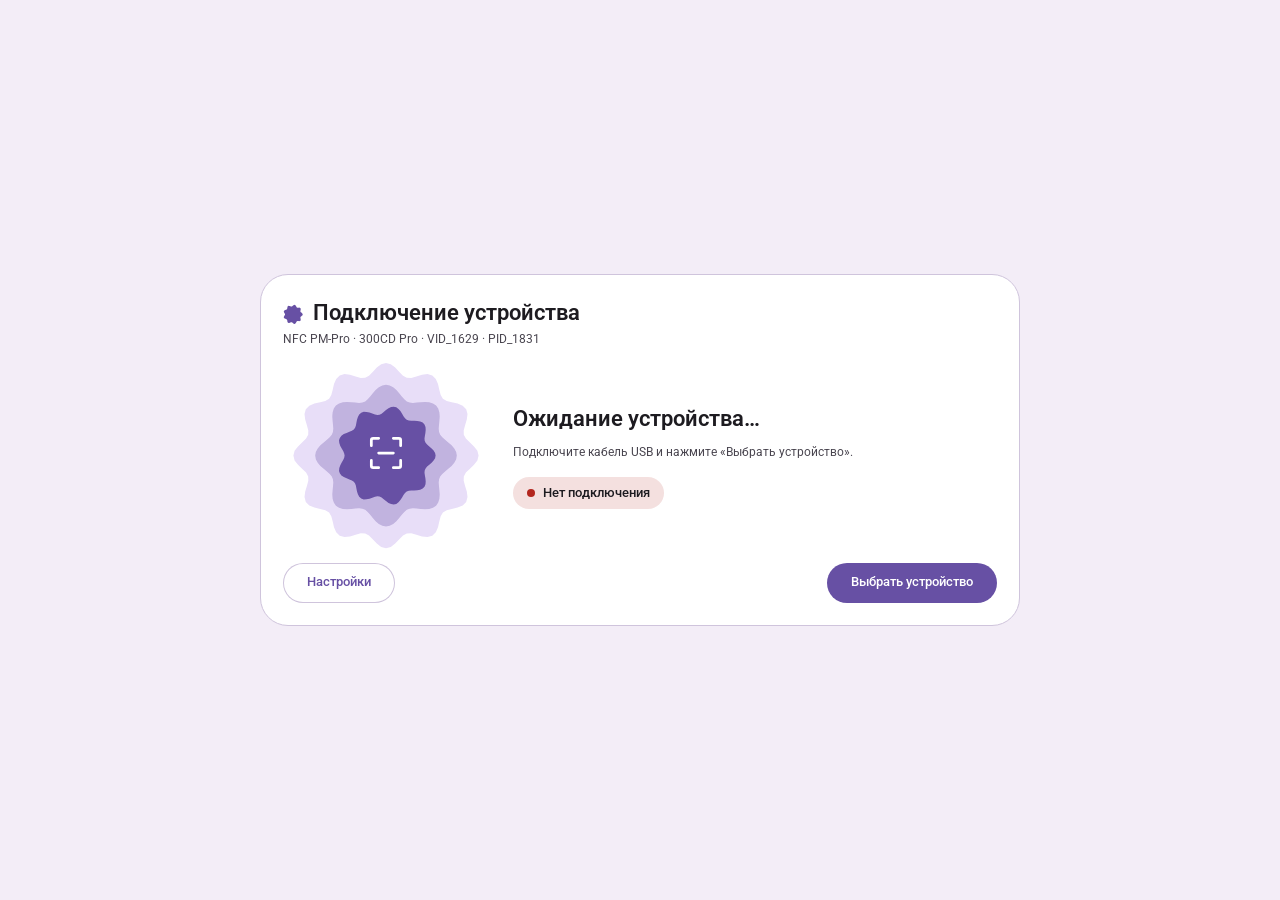
==== index.html @ 011c651d "Add files via upload" ====
<!DOCTYPE html>
<html lang="ru">
<head>
<meta charset="utf-8">
<meta name="viewport" content="width=device-width, initial-scale=1, viewport-fit=cover">
<title>NFC PM-Pro — программатор 300CD Pro</title>
<link rel="stylesheet" href="https://fonts.googleapis.com/css2?family=Roboto:wght@400;500;600&family=Roboto+Mono:wght@400;500&display=swap">
<style>
:root{--ok:#2E7D32;--er:#B3261E;--wa:#9A6700;--op:#fff;--c:#fff;color-scheme:light}
:root[data-d=dark]{--ok:#7BD88F;--er:#F2B8B5;--wa:#FFB74D;--op:#1D1B20;color-scheme:dark}
*{box-sizing:border-box;margin:0;-webkit-tap-highlight-color:transparent}
html,body{height:100%}
body{font:400 13px/1.45 Roboto,"Segoe UI",system-ui,sans-serif;background:var(--s);color:var(--t);overflow:hidden}
button,input,select,textarea{font:inherit;color:inherit}
button{border:0;background:none;cursor:pointer}
:focus{outline:0}
:focus-visible{outline:2px solid var(--p);outline-offset:2px}
.mono,input.hx,textarea,#log{font-family:"Roboto Mono",ui-monospace,Consolas,monospace}
svg.i{width:24px;height:24px;fill:none;stroke:currentColor;stroke-width:1.8;stroke-linecap:round;stroke-linejoin:round;flex:none}
#app{height:100%;display:grid;grid-template:"bar bar" 72px "nav main" 1fr "log log" 150px/214px 1fr;gap:0 8px;padding:0 16px 16px}
.bar{grid-area:bar;display:flex;align-items:center;gap:10px;padding-top:6px}
.bar h1{font-size:20px;font-weight:600;line-height:1.2}
.bar small{display:block;font-size:12px;color:var(--t2)}
.sp{flex:1}
.btn{height:40px;padding:0 24px;border-radius:20px;font-weight:500;display:inline-flex;align-items:center;justify-content:center;gap:8px;white-space:nowrap;transition:box-shadow .14s,opacity .14s}
.btn:hover:not(:disabled){box-shadow:inset 0 0 0 99px color-mix(in srgb,currentColor 9%,transparent)}
.btn:active:not(:disabled){box-shadow:inset 0 0 0 99px color-mix(in srgb,currentColor 14%,transparent)}
.btn:disabled{opacity:.38;cursor:default}
.fil{background:var(--p);color:var(--op)}
.ton{background:var(--pc);color:var(--t)}
.out{box-shadow:inset 0 0 0 1px var(--ol);color:var(--p)}
.out:hover:not(:disabled){box-shadow:inset 0 0 0 1px var(--ol),inset 0 0 0 99px color-mix(in srgb,currentColor 9%,transparent)}
.txt{color:var(--p);padding:0 12px}
.err{background:var(--er);color:#fff}
:root[data-d=dark] .err{color:#601410}
.ib{width:40px;height:40px;border-radius:50%;display:grid;place-items:center;color:var(--t2)}
.ib:hover{background:color-mix(in srgb,var(--t) 9%,transparent)}
.chip{display:inline-flex;align-items:center;gap:8px;height:32px;padding:0 14px;border-radius:16px;font-weight:500;background:color-mix(in srgb,var(--cc) 14%,transparent);color:var(--t)}
.chip i{width:8px;height:8px;border-radius:50%;background:var(--cc)}
.chip.s0{--cc:var(--er)}.chip.s1{--cc:var(--wa)}.chip.s2{--cc:var(--ok)}
.chip.s1 i{animation:pu 1.2s infinite}
@keyframes pu{50%{opacity:.25}}
nav{grid-area:nav;position:relative;display:flex;flex-direction:column;gap:2px;padding-top:8px}
nav .ind{position:absolute;left:0;top:0;border-radius:24px;background:var(--pc);transition:transform .18s ease-out,width .18s,height .18s}
nav button{position:relative;display:flex;align-items:center;gap:14px;height:48px;padding:0 16px;border-radius:24px;font-weight:600;color:var(--t);text-align:left}
nav button:hover{background:color-mix(in srgb,var(--t) 7%,transparent)}
nav .gap{flex:1}
main{grid-area:main;overflow:auto;padding:8px 4px 8px 0;scrollbar-width:thin}
section{display:none}
section.on{display:block;animation:in .15s ease-out}
@keyframes in{from{opacity:0;transform:translateY(8px)}}
.g{display:grid;gap:16px;grid-template-columns:repeat(auto-fit,minmax(300px,1fr));align-items:start}
.card{background:var(--c);border:1px solid var(--ol);border-radius:16px;padding:18px}
.card+.card{margin-top:16px}.g>.card+.card{margin-top:0}
.col{display:grid;gap:16px}
h2{font-size:15px;font-weight:600;margin-bottom:12px}
.kv{display:grid;grid-template-columns:120px 1fr;gap:6px 12px}
.kv dt{color:var(--t2)}.kv dd{font-weight:600}
.ok{color:var(--ok)}.bad{color:var(--er)}
.row{display:flex;gap:8px;flex-wrap:wrap;align-items:center}
.row.m{margin-top:14px}
label{display:block;font-size:12px;color:var(--t2);margin:10px 0 4px}
input,select,textarea{width:100%;background:var(--f);border:1px solid var(--ol);border-radius:12px;padding:9px 12px;transition:border-color .14s,box-shadow .14s}
input:focus,select:focus,textarea:focus{border-color:var(--p);box-shadow:inset 0 0 0 1px var(--p)}
input.bad{border-color:var(--er);box-shadow:inset 0 0 0 1px var(--er)}
textarea{resize:none;line-height:1.7;white-space:pre}
.hint{font-size:12px;color:var(--t2);margin-top:10px}
.seg{display:inline-flex;border:1px solid var(--ol);border-radius:20px;overflow:hidden}
.seg button{height:38px;padding:0 18px;font-weight:500;color:var(--t2)}
.seg button+button{border-left:1px solid var(--ol)}
.seg button.on{background:var(--pc);color:var(--t)}
.secs{display:grid;grid-template-columns:repeat(8,1fr);gap:6px}
.secs button{height:36px;border-radius:12px;font-weight:500;position:relative;color:var(--t2)}
.secs button:hover{background:color-mix(in srgb,var(--t) 8%,transparent)}
.secs button.on{background:var(--pc);color:var(--t)}
.secs button.rd::after{content:"✓";position:absolute;top:0;right:5px;font-size:10px;color:var(--ok)}
.big{font-size:22px;font-weight:600}
.scan{display:flex;gap:32px;align-items:center;flex-wrap:wrap}
.rings{position:relative;width:190px;height:190px;flex:none;display:grid;place-items:center;color:var(--p)}
.rings b{position:absolute;inset:0;border-radius:50%;border:1.5px solid color-mix(in srgb,var(--p) 30%,transparent);animation:ring 3.2s ease-in-out infinite}
.rings b:nth-child(2){inset:22px;animation-delay:.4s}.rings b:nth-child(3){inset:44px;animation-delay:.8s}
.rings.go b{animation-duration:1.1s;border-color:color-mix(in srgb,var(--p) 55%,transparent)}
.rings svg{width:44px;height:44px;stroke-width:1.5}
@keyframes ring{50%{transform:scale(1.06);opacity:.45}}
.log{grid-area:log;display:flex;flex-direction:column;padding:12px 18px}
.log h2{margin-bottom:6px}
#log{flex:1;overflow:auto;font-size:12px;color:var(--t2);white-space:pre-wrap}
#tt{position:fixed;left:50%;bottom:176px;transform:translate(-50%,20px);background:var(--t);color:var(--s);padding:10px 18px;border-radius:12px;opacity:0;pointer-events:none;transition:.2s;z-index:30}
#tt.on{opacity:1;transform:translate(-50%,0)}
#start{position:fixed;inset:0;z-index:20;background:var(--s);display:grid;place-items:center;padding:16px;transition:opacity .2s}
#start.off{opacity:0;pointer-events:none}
#start .card{width:min(760px,100%)}
#start .scan{padding:12px 8px}
dialog{border:1px solid var(--ol);border-radius:28px;background:var(--c);color:var(--t);padding:24px;width:min(460px,calc(100% - 32px));margin:auto}
dialog::backdrop{background:rgba(0,0,0,.4)}
dialog h2{font-size:20px;margin-bottom:12px}
dialog ul{padding-left:18px;display:grid;gap:5px;margin-bottom:10px}
dialog h3{font-size:13px;margin:12px 0 4px}
.dact{display:flex;justify-content:flex-end;gap:8px;margin-top:20px}
.sw{display:flex;gap:12px;margin-top:4px}
.sw button{width:40px;height:40px;border-radius:50%;box-shadow:0 0 0 2px var(--c),0 0 0 4px transparent;transition:box-shadow .14s}
.sw button.on{box-shadow:0 0 0 2px var(--c),0 0 0 4px var(--t)}
@media(max-width:860px){
#app{grid-template:"bar" auto "nav" auto "main" 1fr "log" 120px/1fr;padding:0 12px 12px}
.bar{flex-wrap:wrap;padding-bottom:6px}
nav{flex-direction:row;overflow-x:auto;padding:0 0 8px;scrollbar-width:none}
nav button{flex:none;padding:0 14px}nav .gap{display:none}
.kv{grid-template-columns:100px 1fr}#tt{bottom:140px}
}
/* Material 3 Expressive layer */
.btn{transition:box-shadow .14s,opacity .14s,border-radius .2s cubic-bezier(.3,1.6,.5,1)}
.btn:active:not(:disabled){border-radius:10px}
.card{border-radius:28px;padding:22px}.log{padding:12px 22px}
h2::before{content:"";display:inline-block;width:20px;height:20px;margin-right:10px;vertical-align:-4px;background:var(--p);clip-path:var(--k1)}
.card:nth-child(2) h2::before{clip-path:var(--k2)}.card:nth-child(3) h2::before{clip-path:var(--k3)}.card:nth-child(4) h2::before{clip-path:var(--k4)}
dialog h2::before{display:none}
.rings b{border:0;background:var(--pc);animation:sp 40s linear infinite}
.rings b:nth-child(2){background:color-mix(in srgb,var(--p) 30%,var(--pc));animation-duration:24s;animation-direction:reverse}
.rings b:nth-child(3){background:var(--p);animation-duration:14s}
.rings.go b{animation-duration:3.2s}
.rings svg,#rgi{position:relative;z-index:1;color:var(--op)}
@keyframes sp{to{transform:rotate(1turn)}}
nav .fab{height:56px;margin:2px 0 12px;border-radius:18px;background:var(--pc);color:var(--t);box-shadow:0 2px 6px rgba(0,0,0,.16);transition:border-radius .2s cubic-bezier(.3,1.6,.5,1)}
nav .fab:hover{background:color-mix(in srgb,var(--pc),var(--p) 12%)}nav .fab:active{border-radius:28px}
.secs button{height:40px;border-radius:12px;transition:border-radius .22s cubic-bezier(.3,1.6,.5,1),background .14s}.secs button.on{border-radius:20px}
.sw button{box-shadow:none!important;position:relative}.sw button.on::after{content:"✓";position:absolute;inset:0;display:grid;place-items:center;color:#fff;font-weight:700}
@media(min-width:861px){#app{grid-template:"bar bar" 72px "nav main" 1fr "log log" 78px/224px 1fr;gap:0 12px}#app.lo{grid-template-rows:72px 1fr 210px}}
@media(max-width:860px){#app{grid-template-rows:auto auto 1fr 78px}#app.lo{grid-template-rows:auto auto 1fr 210px}}
.log{overflow:hidden}#lg{cursor:pointer;margin-bottom:4px;user-select:none}#lg::after{content:"▾";margin-left:8px;color:var(--t2)}#app.lo #lg::after{content:"▴"}#log{line-height:1.5}
#tt{bottom:auto;top:20px;transform:translate(-50%,-20px)}#tt.on{transform:translate(-50%,0)}
#pg{position:fixed;left:50%;bottom:92px;transform:translate(-50%,24px) scale(.96);width:min(460px,calc(100% - 32px));margin:0;padding:16px 20px 14px;opacity:0;pointer-events:none;transition:.28s cubic-bezier(.3,1.4,.5,1);z-index:25;box-shadow:0 8px 28px rgba(0,0,0,.22)}
#pg.on{opacity:1;transform:translate(-50%,0)}#app.lo~#pg{bottom:226px}
#pg h2::before{display:none}#pw{stroke:var(--p)}#pk{stroke:var(--pc)}#pg circle{fill:var(--p)}
/* settings: radius, density, text, log */
.card,dialog{border-radius:var(--r,28px)}dialog{max-height:92vh;overflow:auto}
h2{font-size:1.15em}.big{font-size:1.7em}.hint{font-size:.92em}
html[data-n=c] .card{padding:14px 16px}html[data-n=c] .log{padding:10px 22px}html[data-n=c] .g,html[data-n=c] .col{gap:10px}html[data-n=c] .card+.card{margin-top:10px}html[data-n=c] .btn{height:34px;padding:0 18px}html[data-n=c] nav button{height:42px}html[data-n=c] nav .fab{height:48px}html[data-n=c] input,html[data-n=c] select{padding:6px 12px}
html[data-a=off] *,html[data-a=off] *::before{animation:none!important;transition:none!important}
.cs{position:relative;width:40px;height:40px;display:block;margin:0;background:conic-gradient(#f66,#fc4,#6d6,#4cf,#a6f,#f66)}.cs input{position:absolute;inset:0;width:100%;height:100%;opacity:0;cursor:pointer;border:0;padding:0}.cs.on::after{content:"✓";position:absolute;inset:0;display:grid;place-items:center;color:#fff;font-weight:700;pointer-events:none}
#log{flex:none;height:36px;font-size:12px}#log div{line-height:18px;min-height:18px}#app:not(.lo) #log div{white-space:nowrap;overflow:hidden;text-overflow:ellipsis}#app.lo #log{flex:1;height:auto}.log h2{margin-bottom:4px}
@media(min-width:861px){#app{grid-template-rows:72px 1fr 100px}#app.lo{grid-template-rows:72px 1fr 210px}}
@media(max-width:860px){#app{grid-template-rows:auto auto 1fr 100px}#app.lo{grid-template-rows:auto auto 1fr 210px}}
#pg{bottom:114px}
@media(prefers-reduced-motion:reduce){*{animation:none!important;transition:none!important}}
</style>
</head>
<body>
<div id="app">
  <header class="bar">
    <div><h1>NFC PM-Pro</h1><small>300CD Pro · USB-HID · Mifare / EM4100 / HID prox</small></div>
    <span class="chip s0" id="chip"><i></i><span>Нет подключения</span></span><div class="sp"></div>
    <button class="btn ton" id="beep">Писк</button>
    <button class="btn out" id="disc">Отключить</button>
    
    
  </header>
  <nav id="nav"><span class="ind"></span></nav>
  <main id="main">
    <section id="ov"><div class="g">
      <div class="col">
        <div class="card"><h2>Устройство</h2><dl class="kv">
          <dt>Интерфейс</dt><dd>USB HID · 1629:1831</dd>
          <dt>Протокол</dt><dd>RC4 + CRC-16/CCITT, 64-byte</dd>
          <dt>Статус</dt><dd class="bad" id="ovst">не подключено</dd>
          <dt>Зав. номер</dt><dd class="mono" id="ovsn">—</dd>
          <dt>Тип устройства</dt><dd id="ovty">—</dd>
          <dt>Прошивка</dt><dd>не отдаётся протоколом</dd>
          <dt>Питание</dt><dd>USB · заряд не отдаётся</dd></dl></div>
        <details class="card"><summary class="btn txt" style="display:inline-flex;list-style:none">Дополнительно</summary>
          <dl class="kv" style="margin-top:12px"><dt>Хендшейк</dt><dd id="ovhs">—</dd><dt>Отчёты HID</dt><dd id="ovrp">—</dd><dt>Usage page</dt><dd class="mono" id="ovup">—</dd><dt>Ответ 06</dt><dd class="mono" id="ov06" style="word-break:break-all">—</dd></dl></details>
      </div>
      <div class="card"><h2>Быстрый старт</h2><ol style="padding-left:18px;display:grid;gap:8px">
        <li>Закройте NFC_Pro.exe и подключите кабель.</li><li>Дождитесь зелёного статуса подключения.</li>
        <li>Положите карту на считыватель.</li><li>Вкладка «Сканер» сама определит тип и заполнит данные.</li>
        <li>MIFARE: чтение и запись секторов, дампы, подбор ключа.</li><li>125 кГц: чтение EM4100 и запись T5577/EM4305.</li></ol></div>
    </div></section>

    <section id="sc"><div class="card"><h2>Сканер меток</h2><div class="scan">
      <div class="rings" id="srings"><b></b><b></b><b></b></div>
      <div style="flex:1;min-width:240px"><div class="big" id="sres">Готово к сканированию</div>
        <p class="hint" style="margin:8px 0 20px;max-width:460px">Положите карту или брелок на считыватель и нажмите «Сканировать». Программа определит тип метки и откроет нужную вкладку с заполненными данными.</p>
        <button class="btn fil" id="sgo">Сканировать</button>
        <p class="hint">Опрос идёт по очереди: 13.56 МГц → 125 кГц → HID (до ~10 секунд, если метки нет).</p></div></div></div>
      <div class="card"><h2>Результат</h2><div class="mono" id="slast">—</div></div></section>

    <section id="mf"><div class="g" style="grid-template-columns:minmax(280px,340px) 1fr">
      <div class="col">
        <div class="card"><h2>Карта</h2><dl class="kv" style="grid-template-columns:70px 1fr">
          <dt>UID</dt><dd class="mono" id="mu">—</dd><dt>ATQA</dt><dd class="mono" id="ma">—</dd><dt>SAK</dt><dd class="mono" id="ms">—</dd><dt>Тип</dt><dd id="mt">—</dd></dl>
          <div class="row m"><button class="btn ton" id="mrc">Прочитать карту</button></div></div>
        <div class="card"><h2>Ключи</h2>
          <label>Key A</label><div class="row" style="flex-wrap:nowrap"><input class="hx" id="ka" value="FFFFFFFFFFFF" maxlength="12"><button class="btn ton" id="auth" style="padding:0 16px;flex:none">Key A</button></div>
          <label>Key B</label><input class="hx" id="kb" maxlength="12" placeholder="не задан"></div>
        <div class="card"><h2>Действия</h2><div class="col" style="gap:8px">
          <button class="btn fil" id="mra">Прочитать всю карту</button>
          <div class="row" style="flex-wrap:nowrap"><button class="btn ton" id="msv" style="flex:1;padding:0 8px">Сохранить .mfd</button><button class="btn ton" id="mld" style="flex:1;padding:0 8px">Загрузить .mfd</button></div>
          <button class="btn out" id="mwa">Записать всё в карту</button></div></div>
      </div>
      <div class="col">
        <div class="card"><h2>Сектора</h2><div class="secs" id="secs"></div></div>
        <div class="card"><h2 id="sh">Данные сектора 0 (64 байта, hex — по 16 байт в строке)</h2>
          <textarea id="hexa" rows="4" spellcheck="false"></textarea>
          <div class="row m"><button class="btn fil" id="mr">Читать сектор</button><button class="btn ton" id="mw">Записать сектор</button><button class="btn err" id="mf2">Форматировать</button></div>
          <p class="hint">Key A при чтении маскируется в 00 — при записи подставляется из поля «Ключи».</p></div>
      </div></div></section>

    <section id="lf"><div class="g">
      <div class="card"><h2>Чтение метки 125 кГц</h2><dl class="kv">
        <dt>ID (hex)</dt><dd class="mono" id="lid">—</dd><dt>Customer</dt><dd class="mono" id="lcu">—</dd><dt>Номер</dt><dd class="mono" id="lnu">—</dd><dt>Формат</dt><dd class="mono" id="lfm">—</dd></dl>
        <div class="row m"><button class="btn fil" id="lrd">Прочитать метку</button></div>
        <p class="hint">125 кГц — это EM4100/EM4200, T5577, EM4305. Метка читается как 5 байт: customer + 4 байта номера.</p></div>
      <div class="card"><h2>Запись ID (T5577 / EM4305)</h2>
        <label>Частота</label><select id="fq"><option>125 кГц</option><option>250 кГц</option><option>375 кГц</option><option>500 кГц</option><option>625 кГц</option><option>750 кГц</option><option>875 кГц</option><option>1000 кГц</option></select>
        <label>Card ID (4 байта, hex)</label><input class="hx" id="cid" maxlength="8" placeholder="8 символов">
        <label>Plant ID (1 байт, hex)</label><input class="hx" id="pid" maxlength="2" value="00">
        <div class="row m"><button class="btn fil" id="lwr">Записать ID</button></div>
        <p class="hint">Пустая T5577 читается как EM4100 только после записи.</p></div></div></section>

    <section id="hd"><div class="g">
      <div class="card"><h2>Чтение HID-метки</h2><dl class="kv"><dt>ID</dt><dd class="mono" id="hid" style="word-break:break-all">—</dd></dl>
        <div class="row m"><button class="btn fil" id="hrd">Прочитать HID-метку</button></div>
        <p class="hint">HID Prox — проксимити-карты (пропуска, брелоки). После чтения поле записи заполняется автоматически.</p></div>
      <div class="card"><h2>Запись HID-прокси (12 байт)</h2>
        <label>ID (24 hex-символа)</label><input class="hx" id="hin" maxlength="24" placeholder="24 символа">
        <div class="row m"><button class="btn fil" id="hwr">Записать HID</button></div>
        <p class="hint">После записи прочитайте метку ещё раз.</p></div></div></section>

    <section id="tl"><div class="g">
      <div class="card"><h2>Словарь ключей</h2>
        <div class="row"><div style="flex:1"><label>Сектор</label><select id="ts"></select></div><div style="flex:1"><label>Тип</label><select id="tty"><option>Key A</option><option>Key B</option></select></div></div>
        <div class="row m"><button class="btn fil" id="tf">Подобрать ключ</button></div>
        <p class="hint" id="tfr">Пробует ~30 частых ключей, начиная с FFFFFFFFFFFF. Найденный ключ попадает в Key A на вкладке MIFARE.</p></div>
      <div class="card"><h2>Проверка magic-карты</h2>
        <p>Определяет, можно ли менять UID: gen1a — по backdoor-команде, gen2/CUID — по пробной записи блока 0 с восстановлением данных.</p>
        <div class="row m"><button class="btn fil" id="tm">Проверить карту</button></div><p class="hint" id="tmr">Положите карту на считыватель и нажмите кнопку.</p></div>
      <div class="card"><h2>Сравнение дампов</h2><div class="row"><button class="btn ton" data-d="A">Загрузить дамп A</button><button class="btn ton" data-d="B">Загрузить дамп B</button></div>
        <p class="hint" id="da">A: не загружен</p><p class="hint" style="margin-top:2px" id="db">B: не загружен</p>
        <div class="row m"><button class="btn fil" id="tc">Сравнить</button></div><p class="hint" id="tcr"></p></div></div></section>

    <section id="cn"><div class="card"><h2>Сырой запрос в устройство (hex)</h2>
      <div class="row" style="flex-wrap:nowrap"><input class="hx" id="cin" value="06" spellcheck="false"><button class="btn fil" id="csd" style="flex:none">Отправить</button></div>
      <p class="hint">Примеры: 06 · 09 01 02 · 21 · 28 01 00 · 29 · 1D 00</p></div>
      <div class="card"><h2>Ответ устройства (расшифрованный)</h2><div class="mono" id="cout" style="white-space:pre-wrap;min-height:48px">—</div></div></section>
  </main>
  <footer class="card log"><h2 id="lg">Журнал</h2><div id="log"></div></footer>
</div>

<div id="start"><div class="card">
  <h2 style="font-size:22px;margin:0">Подключение устройства</h2><p class="hint" style="margin:2px 0 0">NFC PM-Pro · 300CD Pro · VID_1629 · PID_1831</p>
  <div class="scan"><div class="rings" id="rg"><b></b><b></b><b></b><span id="rgi"></span></div>
    <div style="flex:1;min-width:220px"><div class="big" id="st1">Ожидание устройства…</div>
      <p class="hint" id="st2">Подключите кабель USB и нажмите «Выбрать устройство».</p>
      <p style="margin-top:16px"><span class="chip s0" id="chip2"><i></i><span>Нет подключения</span></span></p></div></div>
  <div class="row" style="justify-content:space-between"><button class="btn out" id="sgear">Настройки</button><button class="btn fil" id="begin" disabled>Выбрать устройство</button></div>
</div></div>

<dialog id="dset"><h2>Настройки</h2>
  <label>Вариант</label><div class="seg" data-k="d" id="sd"><button data-v="light">Светлая</button><button data-v="dark">Тёмная</button></div>
  <label style="margin-top:18px">Цветовая схема</label><div class="sw" id="sw"></div>
  <label style="margin-top:18px">Углы карточек</label><div class="seg" data-k="r"><button data-v="28">Круглые</button><button data-v="16">Средние</button><button data-v="8">Строгие</button></div><label style="margin-top:18px">Плотность</label><div class="seg" data-k="n"><button data-v="n">Обычная</button><button data-v="c">Компактная</button></div><label style="margin-top:18px">Размер текста</label><div class="seg" data-k="f"><button data-v="12">Мелкий</button><button data-v="13">Обычный</button><button data-v="15">Крупный</button></div><label style="margin-top:18px">Волна прогресса</label><div class="seg" data-k="w"><button data-v="3">Спокойная</button><button data-v="5">Обычная</button><button data-v="8">Яркая</button></div><label style="margin-top:18px">Анимации</label><div class="seg" data-k="a"><button data-v="on">Вкл</button><button data-v="off">Выкл</button></div><label style="margin-top:18px">Журнал при запуске</label><div class="seg" data-k="l"><button data-v="c">Свёрнут</button><button data-v="o">Раскрыт</button></div><div class="dact"><button class="btn txt" data-close>Готово</button></div></dialog>
<dialog id="dcf"><h2 id="cft"></h2><p id="cfm"></p><div class="dact"><button class="btn txt" data-close>Отмена</button><button class="btn fil" id="cfo">Подтвердить</button></div></dialog>
<dialog id="dhelp"><h2>Инструкция</h2>
  <h3>Подключение</h3><ul><li>Полностью закройте NFC_Pro.exe — она захватывает устройство.</li><li>«Отключить» освобождает устройство; для работы подключите его снова.</li></ul>
  <h3>Сканер</h3><ul><li>Опрашивает 13.56 МГц, затем 125 кГц, затем HID, сам открывает нужную вкладку и заполняет поля записи.</li></ul>
  <h3>MIFARE</h3><ul><li>По умолчанию Key A = FFFFFFFFFFFF; кнопка рядом выбирает Key A, Key B или оба.</li><li>«Форматировать» сбрасывает сектор: данные в 00, ключи в FF.</li><li>Каждая запись проверяется обратным чтением.</li></ul>
  <h3>Ограничения</h3><ul><li>Обновление прошивки не поддерживается — риск «кирпича».</li><li>Блок 0 с UID перезаписать нельзя.</li><li>Записывайте только свои метки или те, на которые есть разрешение.</li></ul>
  <div class="dact"><button class="btn txt" data-close>Закрыть</button></div></dialog>
<div id="tt"></div><div id="pg" class="card"><div class="row" style="justify-content:space-between;margin-bottom:6px"><b id="pt"></b><b id="pp" class="mono">0%</b></div><svg viewBox="0 0 400 24" width="100%" height="24" aria-hidden="true"><line id="pk" x1="20" y1="12" x2="394" y2="12" stroke-width="6" stroke-linecap="round"/><circle cx="396" cy="12" r="3"/><path id="pw" fill="none" stroke-width="6" stroke-linecap="round" stroke-linejoin="round"/></svg></div>

<script>
const $=(s,r=document)=>r.querySelector(s),$$=(s,r=document)=>[...r.querySelectorAll(s)];
const sleep=ms=>new Promise(r=>setTimeout(r,ms)),hx=n=>n.toString(16).toUpperCase().padStart(2,'0');
const IC={info:'<circle cx="12" cy="12" r="9"/><path d="M12 11v5M12 8h.01"/>',scan:'<path d="M4 8V5a1 1 0 011-1h3M16 4h3a1 1 0 011 1v3M20 16v3a1 1 0 01-1 1h-3M8 20H5a1 1 0 01-1-1v-3M8 12h8"/>',card:'<rect x="3" y="6" width="18" height="12" rx="2"/><path d="M3 10h18"/>',wave:'<path d="M3 12h3l2-6 4 12 2-6h7"/>',hid:'<circle cx="12" cy="12" r="3"/><circle cx="12" cy="12" r="8"/>',key:'<circle cx="8" cy="15" r="4"/><path d="M11 12l8-8M16 7l3 3"/>',term:'<rect x="3" y="5" width="18" height="14" rx="2"/><path d="M7 10l3 2-3 2M12 15h5"/>',help:'<circle cx="12" cy="12" r="9"/><path d="M9.5 9.5a2.5 2.5 0 113.5 2.3c-.7.4-1 .9-1 1.7M12 17h.01"/>',gear:'<circle cx="12" cy="12" r="3"/><path d="M12 3v3M12 18v3M3 12h3M18 12h3M5.6 5.6l2.1 2.1M16.3 16.3l2.1 2.1M5.6 18.4l2.1-2.1M16.3 7.7l2.1-2.1"/>',ok:'<path d="M5 12.5l4.5 4.5L19 7.5"/>'};
const ic=n=>`<svg class="i" viewBox="0 0 24 24">${IC[n]}</svg>`;
const PAL={lav:['Лаванда',['#6750A4','#E8DEF8','#F3EDF7','#F7F2FA','#CFC4DC','#1D1B20','#49454F'],['#D0BCFF','#4F378B','#141218','#2B2930','#49454F','#E6E0E9','#CAC4D0']],
mint:['Мята',['#386A20','#C8E6C9','#F2F8F1','#EDF6EA','#BFD8BC','#191D17','#43503F'],['#A8D77E','#31502A','#11150F','#262B24','#44483F','#E2E4DC','#C2C9BC']],
peach:['Персик',['#8B5000','#FFDCC2','#FFF8F4','#FFF1E8','#E8C4A8','#221A12','#5C4A3C'],['#FFB77C','#6A3C00','#17120E','#2C231B','#4A4034','#F0E0D2','#D3C2B2']],
sky:['Небо',['#00639B','#CDE5FF','#F4F8FC','#EAF3FB','#B9CFE2','#0F1B24','#42525F'],['#9CCBF7','#004C72','#0F1418','#202830','#3A4854','#DEE3E8','#B9C6D0']],
rose:['Роза',['#9C4146','#FFD9DA','#FDF3F3','#FBEBEC','#E3BCBD','#25191A','#5E4A4B'],['#FFB3B5','#732E33','#171112','#2B2223','#4A3B3C','#F0E2E3','#D9C2C4']]};
var WA=5;let th={p:'lav',d:'light',r:28,n:'n',f:13,w:5,a:'on',l:'c',c:'#6750A4'};try{Object.assign(th,JSON.parse(localStorage.getItem('pmth')||'{}'))}catch(e){}
function applyTh(){const R=document.documentElement,dk=th.d=='dark',v=th.p=='custom'?cust(th.c,dk):PAL[th.p][dk?2:1],k=['--p','--pc','--s','--f','--ol','--t','--t2'];
 k.forEach((n,i)=>R.style.setProperty(n,v[i]));R.style.setProperty('--c',dk?`color-mix(in srgb,${v[2]},#fff 5%)`:'#fff');R.dataset.d=th.d;
 $$('#sd button').forEach(b=>b.classList.toggle('on',b.dataset.v==th.d));$$('#sw button').forEach(b=>b.classList.toggle('on',b.dataset.p==th.p));
 R.style.setProperty('--r',th.r+'px');R.dataset.n=th.n;R.dataset.a=th.a;document.body.style.fontSize=th.f+'px';WA=+th.w;$$('[data-k]').forEach(g=>$$('button',g).forEach(b=>b.classList.toggle('on',b.dataset.v==th[g.dataset.k])));const cs=$('.cs');if(cs)cs.classList.toggle('on',th.p=='custom');try{localStorage.setItem('pmth',JSON.stringify(th))}catch(e){}}
$('#sw').innerHTML=Object.keys(PAL).map(k=>`<button data-p="${k}" title="${PAL[k][0]}" aria-label="${PAL[k][0]}" data-sh="${{lav:'9:.1',mint:'6:.16',peach:'12:.06',sky:'4:.14',rose:'5:.13'}[k]}:40" style="background:${PAL[k][1][0]}"></button>`).join('');
$('#sw').onclick=e=>{const b=e.target.closest('button');if(b){th.p=b.dataset.p;applyTh()}};
$('#sd').onclick=e=>{const b=e.target.closest('button');if(b){th.d=b.dataset.v;applyTh()}};
applyTh();
$('#rgi').innerHTML=ic('scan');$('#srings').insertAdjacentHTML('beforeend',ic('scan'));

function log(m){const e=$('#log'),d=document.createElement('div');d.textContent=new Date().toTimeString().slice(0,8)+'   '+m;e.append(d);e.scrollTop=e.scrollHeight}
let tto;function toast(m){const t=$('#tt');t.textContent=m;t.classList.add('on');clearTimeout(tto);tto=setTimeout(()=>t.classList.remove('on'),2600)}
async function busy(b,fn){b.disabled=true;try{await fn()}finally{b.disabled=false}}
function confirmBox(t,m,fn,danger){$('#cft').textContent=t;$('#cfm').textContent=m;const o=$('#cfo');o.className='btn '+(danger?'err':'fil');o.onclick=()=>{$('#dcf').close();fn()};$('#dcf').showModal()}
$$('dialog').forEach(d=>d.addEventListener('click',e=>{if(e.target==d||e.target.dataset.close!==undefined)d.close()}));
const hexOk=(v,n)=>new RegExp('^[0-9A-Fa-f]{'+n+'}$').test(v.trim());
function bad(el,m){el.classList.add('bad');setTimeout(()=>el.classList.remove('bad'),1800);toast(m);log(m)}

/* M3E shapes + wavy progress */
function shp(n,a,s){let d='';const R=s/2,r0=R*(1-a)*.98;for(let i=0;i<=120;i++){const t=i/120*6.2832,r=r0*(1+a*Math.cos(n*t));d+=(i?'L':'M')+(R+r*Math.cos(t)).toFixed(1)+' '+(R+r*Math.sin(t)).toFixed(1)}return`path('${d}Z')`}
$$('.rings').forEach(g=>$$('b',g).forEach((b,i)=>b.dataset.sh=['12:.07:190','8:.1:146','9:.09:102'][i]));
$$('[data-sh]').forEach(e=>{const[n,a,s]=e.dataset.sh.split(':');e.style.clipPath=shp(+n,+a,+s)});
[[9,.1],[6,.18],[12,.06],[4,.16]].forEach((a,i)=>document.documentElement.style.setProperty('--k'+(i+1),shp(a[0],a[1],20)));
$('#lg').onclick=()=>{$('#app').classList.toggle('lo');const e=$('#log');e.scrollTop=e.scrollHeight};
if(th.l=='o')$('#app').classList.add('lo');
$('#dset').addEventListener('click',e=>{const b=e.target.closest('.seg[data-k] button');if(!b)return;const k=b.parentNode.dataset.k;th[k]=b.dataset.v;applyTh();if(k=='l')$('#app').classList.toggle('lo',th.l=='o')});
$('#sw').insertAdjacentHTML('beforeend','<label class="cs" data-sh="7:.12:40" title="Свой цвет"><input type="color" id="cc" value="'+th.c+'"></label>');
$('#cc').oninput=e=>{th.p='custom';th.c=e.target.value;applyTh()};
function cust(c,dk){const m=(a,p,b)=>`color-mix(in srgb,${a} ${p}%,${b})`;return dk?[m(c,60,'#fff'),m(c,55,'#000'),m(c,12,'#0d0d0f'),m(c,16,'#1a1a1d'),m(c,25,'#3a3a3e'),m(c,8,'#eee'),m(c,12,'#bbb')]:[c,m(c,22,'#fff'),m(c,8,'#fff'),m(c,12,'#fff'),m(c,28,'#fff'),m(c,12,'#111'),m(c,30,'#555')]}
let P=0,run=0;
function wave(t){const A=WA*(P>.95?(1-P)/.05:1),e=388*P+6;let d='M6 12';for(let x=6;x<=e;x+=3)d+=`L${x} ${(12+A*Math.sin(x/22-t/170)).toFixed(1)}`;$('#pw').setAttribute('d',d);const k=$('#pk');k.setAttribute('x1',Math.min(e+14,394));k.style.opacity=P>.96?0:1}
async function prog(title,ms,tick){const g=$('#pg');$('#pt').textContent=title;P=0;run=1;g.classList.add('on');requestAnimationFrame(function l(t){if(run){wave(t);requestAnimationFrame(l)}});const s=performance.now();while(P<1){await sleep(40);P=Math.min(1,(performance.now()-s)/ms);$('#pp').textContent=Math.round(P*100)+'%';tick&&tick(P)}await sleep(450);g.classList.remove('on');run=0}

/* ===== протокол FURUI / FR-RATEL (WebHID) ===== */
const KEY=[0xB6,0x69,0x8A,0x37,0x40,0xA3,0x79,0x84,0x9B,0xF5,0x6D,0x16],VID=0x1629,PID=0x1831;
const hex=d=>[...d].map(hx).join(' '),unhex=t=>new Uint8Array(t.replace(/[^0-9a-f]/gi,'').match(/../g)||[]),A=(...x)=>new Uint8Array(x),FF=new Uint8Array(6).fill(255);
function rc4(d){const s=[...Array(256).keys()];let j=0,a=0,b=0;for(let i=0;i<256;i++){j=(j+s[i]+KEY[i%12])&255;[s[i],s[j]]=[s[j],s[i]]}return d.map(v=>{a=(a+1)&255;b=(b+s[a])&255;[s[a],s[b]]=[s[b],s[a]];return v^s[(s[a]+s[b])&255]})}
function crc(d,n){let c=0;for(let i=0;i<n;i++)for(let m=128;m;m>>=1){c=c&0x8000?(c<<1)^0x1021:c<<1;if(d[i]&m)c^=0x1021;c&=0xFFFF}return c}
function pack(p){const f=p.length+4,b=new Uint8Array(Math.ceil(f/64)*64);b[0]=f&255;b[1]=f>>8;b.set(p,2);const c=crc(b,p.length+2);b[p.length+2]=c&255;b[p.length+3]=c>>8;return rc4(b)}
let dev=null,rxq=[],rxw=null,chain=Promise.resolve(),INFO={};
function onrx(e){const u=new Uint8Array(e.data.buffer.slice(e.data.byteOffset,e.data.byteOffset+e.data.byteLength));if(rxw){const w=rxw;rxw=null;w(u)}else rxq.push(u)}
const nextRx=t=>rxq.length?Promise.resolve(rxq.shift()):new Promise(r=>{const id=setTimeout(()=>{rxw=null;r(null)},t);rxw=u=>{clearTimeout(id);r(u)}});
const exec=(p,t=3000)=>chain=chain.then(()=>exec1(p,t),()=>exec1(p,t));
async function exec1(p,t){const R={ack:false,n:0,d:null,p:new Uint8Array(0),ms:0},t0=performance.now();if(!dev||!dev.opened)return R;rxq=[];
 try{const tx=pack(p);for(let o=0;o<tx.length;o+=64)await dev.sendReport(0,tx.slice(o,o+64));
  const f=await nextRx(t);if(!f){R.ms=Math.round(performance.now()-t0);return R}
  const h=rc4(f),fl=h[0]|h[1]<<8,need=fl<4||fl>5120?64:Math.ceil(fl/64)*64,got=[f];
  while(got.length*64<need){const m=await nextRx(t);if(!m)break;got.push(m)}
  const b=new Uint8Array(got.length*64);got.forEach((u,i)=>b.set(u.subarray(0,64),i*64));const d=rc4(b),n=d[0]|d[1]<<8;
  R.ms=Math.round(performance.now()-t0);if(n<3||n>b.length)return R;R.d=d;R.n=n;R.ack=d[2]==1;R.p=d.slice(2,Math.max(2,n-2))}catch(e){log('USB: '+e.message)}return R}
async function handshake(){const t0=performance.now();let r=await exec(A(6),1500);if(!r.ack)return 0;
 INFO.raw=hex(r.d.slice(0,r.n));if(r.p.length>=7){INFO.type=r.p[1]|r.p[2]<<8;INFO.sn=[...r.p.slice(3,7)].map(hx).join('')}
 r=await exec(A(1,1,0,0x14,0x0F,4,0x90,0x14,0,0),1500);if(!r.ack||r.n<16||(r.d[8]|r.d[9]<<8|r.d[10]<<16|r.d[11]<<24)!=5264)return 0;
 r=await exec(A(1,...r.d.slice(12,16)),1500);if(!r.ack)return 0;if(!(await exec(A(6),1500)).ack)return 0;INFO.ms=Math.round(performance.now()-t0);return 1}
const act=()=>exec(A(0x10),2000);
async function rdHf(){const r=await exec(A(0x21),3000),dl=r.n-5;if(!r.ack||dl<=0)return null;const raw=r.d.slice(3,3+dl),t=dl-3,ul=Math.min(10,[4,7,10].includes(t)?t:dl>=10?7:dl>=7?4:dl),tl=raw.slice(ul,ul+8);return{uid:raw.slice(0,ul),atqa:tl.length>=2?tl[0]|tl[1]<<8:0}}
const sc=(c,s,f,a,b)=>{const p=new Uint8Array(15);p[0]=c;p[1]=s;p[2]=f;p.set(a||FF,3);p.set(b||new Uint8Array(6),9);return p};
async function rdSec(s,f,a,b){const r=await exec(sc(0x17,s,f,a,b));if(!r.ack||r.n<6||r.d[3]==0)return null;const dl=Math.min(r.n-7,256);return dl>0?r.d.slice(5,5+dl):null}
async function wrSec(s,f,a,b,d){const p=new Uint8Array(79);p.set(sc(0x18,s,f,a,b));p.set(d.subarray(0,64),15);return(await exec(p)).ack}
async function fmtSec(s,f,a,b){await act();return(await exec(sc(0x16,s,f,a,b))).ack}
async function rdId(c,t){const r=await exec(c,t);if(!r.ack)return null;return r.n>5?r.d.slice(3,r.n-2):new Uint8Array(0)}
const rdLf=()=>rdId(A(0x28,1,0),5000),rdHid=()=>rdId(A(0x29),3000);
async function tryKeys(blk,ty,ks){for(let o=0;o<ks.length;o+=16){const c=ks.slice(o,o+16),p=new Uint8Array(4+c.length*6);p.set([0x13,blk,ty,c.length]);c.forEach((k,i)=>p.set(k,4+i*6));const r=await exec(p,5000);if(r.ack&&r.p.length>=6&&r.p.slice(0,6).some(x=>x))return r.p.slice(0,6)}return null}
function tname(s,a){const m={0:a==0x44?'Mifare Ultralight / NTAG':'Mifare Ultralight',8:'Mifare Classic 1K (S50)',9:'Mifare Mini',0x18:'Mifare Classic 4K (S70)',0x10:'Mifare Plus 2K (SL2)',0x11:'Mifare Plus 4K (SL2)',0x20:a==0x344?'Mifare DESFire / EV1':'Mifare Plus (SL3) / DESFire',0x28:'JCOP / SmartMX (Classic)',0x38:'SmartMX (Classic 4K)',0x88:'Infineon Mifare Classic 1K'};if(m[s])return m[s];const q={4:'Mifare Classic 1K (S50)',2:'Mifare Classic 4K (S70)',0x44:'Mifare Ultralight / NTAG',0x344:'Mifare DESFire'}[a];return q||(s<0?'неизвестно (нет доступа к SAK)':'неизвестный тип (SAK '+hx(s)+')')}
/* прогресс по реальному ходу операции */
async function pr(title,fn){const g=$('#pg');$('#pt').textContent=title;P=0;run=1;g.classList.add('on');requestAnimationFrame(function l(t){if(run){wave(t);requestAnimationFrame(l)}});
 try{return await fn(p=>{P=p;$('#pp').textContent=Math.round(p*100)+'%'})}finally{P=1;$('#pp').textContent='100%';await sleep(450);g.classList.remove('on');run=0}}
const ensure=()=>dev&&dev.opened?1:(toast('Устройство не подключено.'),0);
const op=(b,fn)=>busy(b,async()=>{if(!ensure())return;try{await fn()}catch(e){log('Ошибка: '+e.message);toast(e.message)}});
function saveFile(n,u){const a=document.createElement('a');a.href=URL.createObjectURL(new Blob([u]));a.download=n;a.click();setTimeout(()=>URL.revokeObjectURL(a.href),4000)}
const pickFile=()=>new Promise(r=>{const i=document.createElement('input');i.type='file';i.accept='.mfd,.bin,.dump';i.onchange=async()=>r(i.files[0]?{n:i.files[0].name,d:new Uint8Array(await i.files[0].arrayBuffer())}:null);i.oncancel=()=>r(null);i.click()});

/* ===== подключение ===== */
function setConn(s){const t=['Нет подключения','Подключение…','Подключено'][s];$$('.chip').forEach(c=>{c.className='chip s'+s;c.lastChild.textContent=t});$('#ovst').textContent=s==2?'подключено':'не подключено';$('#ovst').className=s==2?'ok':'bad'}
let mode='pick';function setBegin(m){mode=m;const b=$('#begin');b.textContent=m=='go'?'Начать работу':'Выбрать устройство';b.disabled=false}
function failStart(a,b){setConn(0);$('#rg').classList.remove('go');$('#rgi').innerHTML=ic('scan');$('#st1').textContent=a;$('#st2').textContent=b;setBegin('pick')}
async function attach(d){setConn(1);$('#rg').classList.add('go');$('#st1').textContent='Подключение…';$('#begin').disabled=true;log('Открываю устройство VID_1629 PID_1831…');
 try{if(!d.opened)await d.open();dev=d;d.oninputreport=onrx;
  if(!(await handshake())){try{await d.close()}catch(e){}dev=null;log('Хендшейк не прошёл.');return failStart('Устройство не отвечает','Закройте NFC_Pro.exe и другие программы, занимающие USB, затем повторите.')}}
 catch(e){dev=null;log('Не удалось открыть: '+e.message);return failStart('Не удалось открыть устройство',e.message+' — закройте NFC_Pro.exe.')}
 const u=(d.collections&&d.collections[0]&&d.collections[0].usagePage)||0xFF00;
 $('#ovsn').textContent=INFO.sn||'—';$('#ovty').textContent=INFO.type!=null?'0x'+INFO.type.toString(16).toUpperCase().padStart(4,'0'):'—';$('#ovhs').textContent=INFO.ms+' мс';$('#ovrp').textContent='64 / 64 байта';$('#ovup').textContent='0x'+u.toString(16).toUpperCase();$('#ov06').textContent=INFO.raw;
 setConn(2);$('#rg').classList.remove('go');$('#rgi').innerHTML=ic('ok');$('#st1').innerHTML='<span class="ok">Устройство подключено</span>';$('#st2').textContent='Зав. номер: '+(INFO.sn||'—');setBegin('go');log('Подключено, хендшейк пройден (06 → 01 → 01 → 06).')}
async function boot(){$('#start').classList.remove('off');dev=null;setConn(0);$('#rg').classList.remove('go');$('#rgi').innerHTML=ic('scan');$('#st1').textContent='Ожидание устройства…';
 if(!navigator.hid){$('#st1').textContent='Браузер не поддерживается';$('#st2').textContent='Нужен Chrome или Edge (WebHID). Откройте страницу в одном из них.';$('#begin').disabled=true;return}
 $('#st2').textContent='Подключите кабель USB и нажмите «Выбрать устройство».';setBegin('pick');
 const l=(await navigator.hid.getDevices()).filter(x=>x.vendorId==VID&&x.productId==PID);if(l[0])attach(l[0])}
$('#begin').onclick=async()=>{if(mode=='go')return $('#start').classList.add('off');try{const[d]=await navigator.hid.requestDevice({filters:[{vendorId:VID,productId:PID}]});if(d)attach(d)}catch(e){log('Выбор устройства: '+e.message)}};
if(navigator.hid){navigator.hid.addEventListener('disconnect',e=>{if(e.device===dev){dev=null;log('Устройство отключено от USB.');toast('Устройство отключено.');boot()}});
 navigator.hid.addEventListener('connect',e=>{if(!dev&&e.device.vendorId==VID&&e.device.productId==PID&&$('#start').classList.contains('off')==false)attach(e.device)})}
$('#sgear').onclick=()=>$('#dset').showModal();
$('#disc').onclick=async()=>{const d=dev;dev=null;if(d){try{await d.close()}catch(e){}try{d.forget&&await d.forget()}catch(e){}}log('Устройство отключено.');boot()};
$('#beep').onclick=e=>op(e.currentTarget,async()=>{const r=await exec(A(9,1,2),1500);log('Писк: '+(r.ack?'ок':'нет ответа'))});

/* nav */
const NAV=[['ov','info','Обзор'],['sc','scan','Сканер'],['mf','card','MIFARE · 13.56'],['lf','wave','125 кГц'],['hd','hid','HID Prox'],['tl','key','Инструменты'],['cn','term','Консоль']];
const nav=$('#nav');nav.insertAdjacentHTML('afterbegin',`<button class="fab" data-fab>${ic('scan')}Сканировать</button>`);
nav.insertAdjacentHTML('beforeend',NAV.map(n=>`<button data-p="${n[0]}">${ic(n[1])}${n[2]}</button>`).join('')+`<span class="gap"></span><button data-set>${ic('gear')}Настройки</button><button data-help>${ic('help')}Инструкция</button>`);
function go(id){$$('section').forEach(s=>s.classList.toggle('on',s.id==id));$$('nav button[data-p]').forEach(b=>b.classList.toggle('on',b.dataset.p==id));
 const b=$(`nav button[data-p=${id}]`);$('.ind',nav).style.cssText=`transform:translate(${b.offsetLeft}px,${b.offsetTop}px);width:${b.offsetWidth}px;height:${b.offsetHeight}px`;$('#main').scrollTop=0}
nav.onclick=e=>{const b=e.target.closest('button');if(!b)return;if(b.dataset.help!==undefined)$('#dhelp').showModal();else if(b.dataset.set!==undefined)$('#dset').showModal();else if(b.dataset.fab!==undefined){go('sc');$('#sgo').click()}else go(b.dataset.p)};
addEventListener('resize',()=>go($('section.on').id));

/* ===== MIFARE ===== */
let sel=0,auth=0;const rd=new Set(),dump=new Uint8Array(1024),fmt=d=>[0,1,2,3].map(r=>hex(d.slice(r*16,r*16+16))).join('\n');
$('#secs').innerHTML=[...Array(16).keys()].map(i=>`<button data-s="${i}">${i}</button>`).join('');
$('#ts').innerHTML=[...Array(16).keys()].map(i=>`<option>Сектор ${i}</option>`).join('');
function pick(i){sel=i;$$('#secs button').forEach(b=>b.classList.toggle('on',b.dataset.s==i));$('#sh').textContent=`Данные сектора ${i} (64 байта, hex — по 16 байт в строке)`;$('#hexa').value=rd.has(i)?fmt(dump.slice(i*64,i*64+64)):''}
$('#secs').onclick=e=>{const b=e.target.closest('button');if(b)pick(+b.dataset.s)};
const sb=i=>$(`#secs button[data-s="${i}"]`),mark=i=>{rd.add(i);sb(i).classList.add('rd')},unmark=i=>{rd.delete(i);sb(i).classList.remove('rd')};
function store(i,d){dump.set(d.subarray(0,64),i*64);mark(i)}
const key=(id,def)=>{const v=$(id).value.replace(/[^0-9a-f]/gi,'');return v.length==12?unhex(v):v.length==0?(def?FF:new Uint8Array(6)):null};
function keys(){const a=key('#ka',1),b=key('#kb',0);if(!a)bad($('#ka'),'Key A — ровно 12 hex-символов.');else if(!b)bad($('#kb'),'Key B — ровно 12 hex-символов.');return a&&b?{a,b,f:auth+1}:null}
function same(d,b,s){for(let i=s?0:16;i<48;i++)if(d[i]!=b[i])return 0;for(let i=54;i<58;i++)if(d[i]!=b[i])return 0;return 1}
let curUid='';
function fill(c){curUid=hex(c.uid).replace(/ /g,'');$('#mu').textContent=hex(c.uid);$('#ma').textContent=c.atqa.toString(16).toUpperCase().padStart(4,'0');$('#ms').textContent=c.sak<0?'?':hx(c.sak);$('#mt').textContent=tname(c.sak,c.atqa)}
async function cardInfo(){const c=await rdHf();if(!c)return null;await act();const s0=await rdSec(0,1,key('#ka',1)||FF,null);c.sak=s0&&s0.length>=16?s0[5]:-1;fill(c);return c}
$('#auth').onclick=e=>{auth=(auth+1)%3;e.target.textContent=['Key A','Key B','A + B'][auth]};
$('#mrc').onclick=e=>op(e.currentTarget,async()=>{log('Читаю карту 13.56 МГц…');const c=await cardInfo();if(!c)return log('Карта не найдена.'),toast('Карта не найдена.');log(`UID ${hex(c.uid).replace(/ /g,'')} · ${$('#mt').textContent}`)});
$('#mr').onclick=e=>op(e.currentTarget,async()=>{const k=keys();if(!k)return;log(`Читаю сектор ${sel}…`);await act();const d=await rdSec(sel,k.f,k.a,k.b);
 if(!d)return log(`Сектор ${sel}: нет карты или ключ не подошёл.`),toast('Не удалось прочитать сектор — проверьте карту и ключ.');store(sel,d);$('#hexa').value=fmt(d.slice(0,64));log(`Сектор ${sel}: прочитано ${Math.min(64,d.length)} байт.`)});
$('#secs').onclick=e=>{const b=e.target.closest('button');if(b)pick(+b.dataset.s)};
$('#mw').onclick=()=>{const v=$('#hexa').value.replace(/\s/g,'');if(!/^[0-9a-f]{128}$/i.test(v))return toast('Нужно ровно 64 байта (128 hex-символов).');
 confirmBox('Записать сектор '+sel+'?','Данные в секторе на карте будут перезаписаны и проверены обратным чтением.',()=>op($('#mw'),async()=>{const k=keys();if(!k)return;const d=unhex(v);if(!d.slice(48,54).some(x=>x))d.set(k.a,48);log(`Пишу сектор ${sel}…`);
  const ok=await pr('Запись сектора '+sel,async p=>{p(.2);await act();if(!await wrSec(sel,k.f,k.a,k.b,d))return 0;p(.6);await act();const b=await rdSec(sel,k.f,k.a,k.b);p(1);if(b&&same(d,b,sel)){store(sel,b);return 1}return 0});
  log(ok?`Сектор ${sel}: записан и проверен.`:`Сектор ${sel}: запись не подтверждена (нет ответа или данные не совпали).`);if(!ok)toast('Запись не подтверждена.')}))};
$('#mf2').onclick=()=>confirmBox('Форматировать сектор '+sel+'?','Данные станут 00, ключи — FF. Это действие нельзя отменить.',()=>op($('#mf2'),async()=>{const k=keys();if(!k)return;
 const ok=await pr('Форматирование сектора '+sel,async p=>{p(.3);const r=await fmtSec(sel,k.f,k.a,k.b);p(1);return r});if(ok){unmark(sel);$('#hexa').value=''}log(`Форматирование сектора ${sel}: ${ok?'ок':'ошибка'}`)}),1);
$('#mra').onclick=e=>op(e.currentTarget,async()=>{const k=keys();if(!k)return;log('Читаю все 16 секторов…');await cardInfo();let n=0;
 await pr('Чтение карты',async p=>{for(let i=0;i<16;i++){await act();const d=await rdSec(i,k.f,k.a,k.b);if(d){store(i,d);n++}else unmark(i);p((i+1)/16)}});pick(sel);log(`Готово: прочитано ${n} из 16 секторов.`);if(n<16)toast(`Прочитано ${n} из 16 — для остальных нужен другой ключ.`)});
$('#msv').onclick=()=>{if(!rd.size)return toast('Нет данных: сначала прочитайте карту или загрузите дамп.');const n=`card_${curUid||'dump'}.mfd`;saveFile(n,dump);log(`Дамп сохранён: ${n}`+(rd.size<16?` (прочитано только ${rd.size} из 16 секторов, остальное — нули)`:''))};
$('#mld').onclick=async()=>{const f=await pickFile();if(!f)return;if(f.d.length!=1024)return toast('Нужен дамп 1024 байта (Mifare Classic 1K).');dump.set(f.d);for(let i=0;i<16;i++)mark(i);pick(sel);log(`Дамп загружен: ${f.n} (16 секторов)`)};
$('#mwa').onclick=()=>rd.size?confirmBox('Записать весь дамп?',`Будет записано секторов: ${rd.size}. Данные на карте перезапишутся.`,()=>op($('#mwa'),async()=>{const k=keys();if(!k)return;let ok=0;log('Пишу все сектора…');
 await pr('Запись дампа на карту',async p=>{for(let i=0;i<16;i++){if(rd.has(i)){const d=dump.slice(i*64,i*64+64);if(!d.slice(48,54).some(x=>x))d.set(k.a,48);await act();if(await wrSec(i,k.f,k.a,k.b,d))ok++}p((i+1)/16)}});log(`Дамп записан: ${ok} из ${rd.size} секторов.`);if(ok<rd.size)toast('Не все сектора записались.')}),1):toast('Нет данных: сначала прочитайте карту или загрузите дамп.');
pick(0);

/* ===== 125 кГц / HID ===== */
const cmp=d=>hex(d).replace(/ /g,'');
function lfShow(d){const n=d.length;$('#lid').textContent=cmp(d)||'—';if(n<5){$('#lcu').textContent=$('#lnu').textContent=$('#lfm').textContent='—';return}
 const c=d[n-5],u=((d[n-4]<<24)|(d[n-3]<<16)|(d[n-2]<<8)|d[n-1])>>>0;$('#lcu').textContent='0x'+hx(c);$('#lnu').textContent=u;$('#lfm').textContent=String(u>>>16&0xFFFF).padStart(5,'0')+','+String(u&0xFFFF).padStart(5,'0');$('#cid').value=cmp(d.slice(n-4));$('#pid').value=hx(c)}
function hidShow(d){$('#hid').textContent=cmp(d)||'—';$('#hin').value=cmp(d)}
$('#lrd').onclick=e=>op(e.currentTarget,async()=>{log('Читаю 125 кГц…');const d=await rdLf();if(!d||!d.length)return log('125 кГц: метка не найдена.'),toast('Метка 125 кГц не найдена.');lfShow(d);log('LF: '+cmp(d))});
$('#lwr').onclick=()=>{if(!hexOk($('#cid').value,8))return bad($('#cid'),'Card ID — ровно 4 байта (8 hex-символов).');if(!hexOk($('#pid').value,2))return bad($('#pid'),'Plant ID — 1 байт hex, например 00.');
 confirmBox('Записать ID на метку?','Метка T5577/EM4305 будет перепрограммирована.',()=>op($('#lwr'),async()=>{const f=$('#fq').selectedIndex,id=unhex($('#cid').value),pl=parseInt($('#pid').value,16);log(`Пишу LF: частота #${f}, ID ${cmp(id)}, plant ${hx(pl)}`);
  const ok=await pr('Запись метки 125 кГц',async p=>{p(.3);const r=await exec(A(0x2D,f,...id,pl),3000);p(1);return r.ack});log(ok?'LF-запись подтверждена устройством.':'LF-запись: нет подтверждения.');if(!ok)toast('Запись не подтверждена.')}))};
$('#hrd').onclick=e=>op(e.currentTarget,async()=>{log('Читаю HID-прокси…');const d=await rdHid();if(!d||!d.length)return log('HID: метка не найдена.'),toast('HID-метка не найдена.');hidShow(d);log('HID: '+cmp(d))});
$('#hwr').onclick=()=>{if(!hexOk($('#hin').value,24))return bad($('#hin'),'HID ID — ровно 12 байт (24 hex-символа).');
 confirmBox('Записать HID?','12-байтный ID будет записан на метку.',()=>op($('#hwr'),async()=>{const id=unhex($('#hin').value);const ok=await pr('Запись HID-метки',async p=>{p(.3);const r=await exec(A(0x2E,...id),3000);p(1);return r.ack});log(ok?'HID-запись подтверждена.':'HID-запись: нет подтверждения.');if(!ok)toast('Запись не подтверждена.')}))};

/* ===== инструменты ===== */
const DICT='FFFFFFFFFFFF 000000000000 A0A1A2A3A4A5 D3F7D3F7D3F7 AABBCCDDEEFF 1A2B3C4D5E6F 010203040506 1234567890AB A0B0C0D0E0F0 4D3A99C351DD F0E1D2C3B4A5 A1B2C3D4E5F6 C0C1C2C3C4C5 DEADBEEFF00D 123456789ABC ABCDEF123456 5A5A5A5A5A5A 000000000001 000000000002 00000000000A FFFFFFFF0000 B0B1B2B3B4B5 AABBCCDDEE11 112233445566 505152535455 B7FF6711AC6C 6F6F6F6F6F6F 2A2A2A2A2A2A A0A1A2A3A4A4 A0A1A2A3A4A6 A0A1A2A3A4A7 AAFFBBCCDDEE'.split(' ').map(unhex);
$('#tf').onclick=e=>op(e.currentTarget,async()=>{const s=$('#ts').selectedIndex,ty=$('#tty').selectedIndex+1;log(`Подбираю ключ для сектора ${s}…`);let f=null,n=0;await act();
 await pr('Подбор ключа',async p=>{for(const k of DICT){f=await tryKeys(s*4,ty,[k]);n++;p(n/DICT.length);$('#tfr').textContent=`Проверено ключей: ${n} из ${DICT.length}…`;if(f)break}});
 if(f){const h=cmp(f);$('#tfr').innerHTML=`<span class="ok">Ключ найден: ${h}</span> (проверено ${n}). Подставлен в Key ${ty==1?'A':'B'}.`;$(ty==1?'#ka':'#kb').value=h;log(`Ключ найден: ${h} (проверено ${n}).`)}
 else{$('#tfr').innerHTML=`<span class="bad">Ключ не найден</span> среди ${DICT.length} частых. Проверьте, что карта лежит на считывателе.`;log('Ключ не найден.')}});
$('#tm').onclick=e=>op(e.currentTarget,async()=>{log('Проверяю magic-карту…');const o=(m,c)=>{$('#tmr').innerHTML=`<span class="${c}">${m}</span>`;log('Magic: '+m)};
 if(!await rdHf())return o('Нет HF-карты на считывателе.','bad');await act();
 for(let i=0;i<10;i++)if((await exec(A(0x1D,0),2000)).ack)return o('gen1a — отвечает на backdoor (1D), UID перезаписываемый.','ok');
 const a=key('#ka',1)||FF;await act();const s0=await rdSec(0,1,a,null);if(!s0||s0.length<16)return o('Сектор 0 не читается — укажите Key A и повторите.','bad');
 const b=new Uint8Array(64);b.set(s0.subarray(0,64));const orig=b[8];b[8]=orig^255;b.set(a,48);await act();await wrSec(0,1,a,null,b);await act();const back=await rdSec(0,1,a,null);const ch=back&&back.length>8&&back[8]==(orig^255);
 const r=new Uint8Array(64);r.set(s0.subarray(0,64));r.set(a,48);await act();const rs=await wrSec(0,1,a,null,r);
 o(ch?'gen2/CUID — блок 0 перезаписался, UID можно менять. Исходные данные '+(rs?'восстановлены.':'НЕ удалось восстановить — проверьте блок 0!'):'Блок 0 только для чтения — обычная (не magic) карта.',ch?(rs?'ok':'bad'):'')});
const dm={};$$('button[data-d]').forEach(b=>b.onclick=async()=>{const k=b.dataset.d,f=await pickFile();if(!f)return;if(f.d.length!=1024)return toast('Нужен дамп 1024 байта.');dm[k]=f.d;$('#d'+k.toLowerCase()).textContent=`${k}: ${f.n} (1024 байта)`;log(`Дамп ${k} загружен.`)});
$('#tc').onclick=()=>{if(!dm.A||!dm.B)return toast('Загрузите оба дампа (A и B).');const o=[];for(let i=0;i<64;i++){let n=0;for(let j=0;j<16;j++)if(dm.A[i*16+j]!=dm.B[i*16+j])n++;if(n)o.push(`блок ${i} (сектор ${i>>2}): ${n} байт`)}
 $('#tcr').innerHTML=o.length?`Различающиеся блоки (${o.length}):<br><span class="mono">${o.slice(0,40).join('<br>')}</span>`+(o.length>40?'<br>…':''):'<span class="ok">Дампы идентичны.</span>';log(`Сравнение дампов: различий ${o.length}.`)};

/* ===== консоль ===== */
$('#csd').onclick=e=>op(e.currentTarget,async()=>{const v=$('#cin').value.trim().replace(/\s+/g,' ').toUpperCase();
 if(!/^([0-9A-F]{2}( |$))+$/.test(v)){$('#cout').textContent='Некорректный hex.';return}
 log('TX: '+v);const r=await exec(unhex(v),3000);if(!r.d){$('#cout').textContent=`Нет ответа (${r.ms} мс).`;return log('RX: таймаут')}
 const h=hex(r.d.slice(0,r.n));$('#cout').textContent=`RX: len=${r.n} ack=${r.ack?1:0} ms=${r.ms}\n${h}`;log('RX: '+h)});

/* ===== сканер ===== */
$('#sgo').onclick=e=>op(e.currentTarget,async()=>{const R=$('#srings'),T=$('#sres');R.classList.add('go');T.className='big';T.textContent='Сканирование…';log('Ищу метку (13.56 → 125 кГц → HID)…');let k=null,o;
 try{const c=await cardInfo();if(c)k=['карта 13.56 МГц',`UID ${hex(c.uid).replace(/ /g,'')}   ATQA ${$('#ma').textContent}   SAK ${$('#ms').textContent}   ${$('#mt').textContent}`,'mf'];
  else{const l=await rdLf();if(l&&l.length){lfShow(l);k=['метка 125 кГц','ID '+cmp(l),'lf']}else{const h=await rdHid();if(h&&h.length){hidShow(h);k=['HID-метка','ID '+cmp(h),'hd']}}}}finally{R.classList.remove('go')}
 if(!k){T.textContent='Метка не найдена — положите её на считыватель.';T.className='big bad';$('#slast').textContent='—';return log('Метка не найдена — положите карту на считыватель.')}
 T.innerHTML='<span class="ok">Найдена '+k[0]+'</span>';$('#slast').textContent=k[1];log(`Найдена ${k[0]}: ${k[1]}`);await sleep(700);go(k[2])});

go('ov');boot();
</script>
</body>
</html>
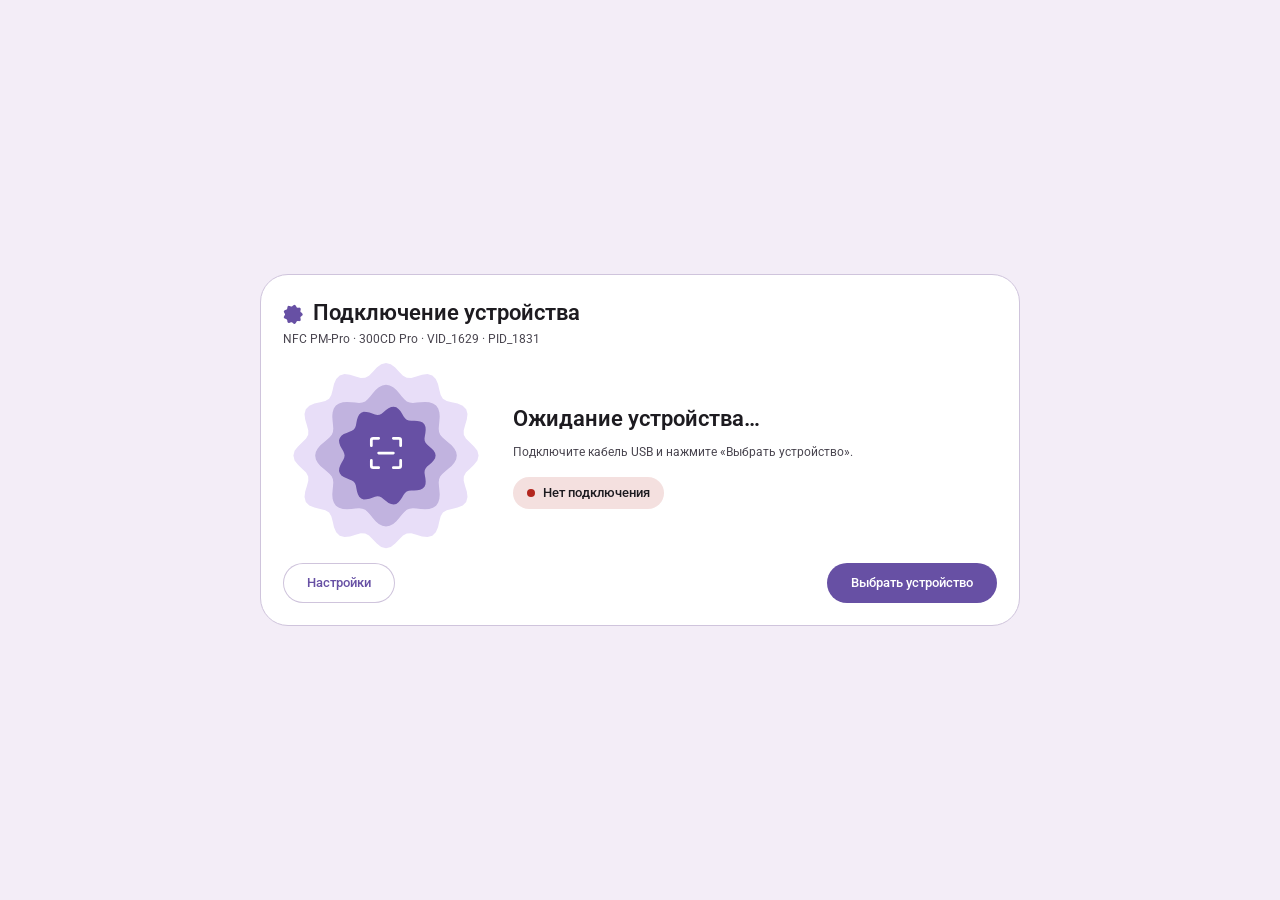
==== commit fda9318c: "Add files via upload" ====
--- a/index.html
+++ b/index.html
@@ -5,144 +5,8 @@
 <meta name="viewport" content="width=device-width, initial-scale=1, viewport-fit=cover">
 <title>NFC PM-Pro — программатор 300CD Pro</title>
 <link rel="stylesheet" href="https://fonts.googleapis.com/css2?family=Roboto:wght@400;500;600&family=Roboto+Mono:wght@400;500&display=swap">
-<style>
-:root{--ok:#2E7D32;--er:#B3261E;--wa:#9A6700;--op:#fff;--c:#fff;color-scheme:light}
-:root[data-d=dark]{--ok:#7BD88F;--er:#F2B8B5;--wa:#FFB74D;--op:#1D1B20;color-scheme:dark}
-*{box-sizing:border-box;margin:0;-webkit-tap-highlight-color:transparent}
-html,body{height:100%}
-body{font:400 13px/1.45 Roboto,"Segoe UI",system-ui,sans-serif;background:var(--s);color:var(--t);overflow:hidden}
-button,input,select,textarea{font:inherit;color:inherit}
-button{border:0;background:none;cursor:pointer}
-:focus{outline:0}
-:focus-visible{outline:2px solid var(--p);outline-offset:2px}
-.mono,input.hx,textarea,#log{font-family:"Roboto Mono",ui-monospace,Consolas,monospace}
-svg.i{width:24px;height:24px;fill:none;stroke:currentColor;stroke-width:1.8;stroke-linecap:round;stroke-linejoin:round;flex:none}
-#app{height:100%;display:grid;grid-template:"bar bar" 72px "nav main" 1fr "log log" 150px/214px 1fr;gap:0 8px;padding:0 16px 16px}
-.bar{grid-area:bar;display:flex;align-items:center;gap:10px;padding-top:6px}
-.bar h1{font-size:20px;font-weight:600;line-height:1.2}
-.bar small{display:block;font-size:12px;color:var(--t2)}
-.sp{flex:1}
-.btn{height:40px;padding:0 24px;border-radius:20px;font-weight:500;display:inline-flex;align-items:center;justify-content:center;gap:8px;white-space:nowrap;transition:box-shadow .14s,opacity .14s}
-.btn:hover:not(:disabled){box-shadow:inset 0 0 0 99px color-mix(in srgb,currentColor 9%,transparent)}
-.btn:active:not(:disabled){box-shadow:inset 0 0 0 99px color-mix(in srgb,currentColor 14%,transparent)}
-.btn:disabled{opacity:.38;cursor:default}
-.fil{background:var(--p);color:var(--op)}
-.ton{background:var(--pc);color:var(--t)}
-.out{box-shadow:inset 0 0 0 1px var(--ol);color:var(--p)}
-.out:hover:not(:disabled){box-shadow:inset 0 0 0 1px var(--ol),inset 0 0 0 99px color-mix(in srgb,currentColor 9%,transparent)}
-.txt{color:var(--p);padding:0 12px}
-.err{background:var(--er);color:#fff}
-:root[data-d=dark] .err{color:#601410}
-.ib{width:40px;height:40px;border-radius:50%;display:grid;place-items:center;color:var(--t2)}
-.ib:hover{background:color-mix(in srgb,var(--t) 9%,transparent)}
-.chip{display:inline-flex;align-items:center;gap:8px;height:32px;padding:0 14px;border-radius:16px;font-weight:500;background:color-mix(in srgb,var(--cc) 14%,transparent);color:var(--t)}
-.chip i{width:8px;height:8px;border-radius:50%;background:var(--cc)}
-.chip.s0{--cc:var(--er)}.chip.s1{--cc:var(--wa)}.chip.s2{--cc:var(--ok)}
-.chip.s1 i{animation:pu 1.2s infinite}
-@keyframes pu{50%{opacity:.25}}
-nav{grid-area:nav;position:relative;display:flex;flex-direction:column;gap:2px;padding-top:8px}
-nav .ind{position:absolute;left:0;top:0;border-radius:24px;background:var(--pc);transition:transform .18s ease-out,width .18s,height .18s}
-nav button{position:relative;display:flex;align-items:center;gap:14px;height:48px;padding:0 16px;border-radius:24px;font-weight:600;color:var(--t);text-align:left}
-nav button:hover{background:color-mix(in srgb,var(--t) 7%,transparent)}
-nav .gap{flex:1}
-main{grid-area:main;overflow:auto;padding:8px 4px 8px 0;scrollbar-width:thin}
-section{display:none}
-section.on{display:block;animation:in .15s ease-out}
-@keyframes in{from{opacity:0;transform:translateY(8px)}}
-.g{display:grid;gap:16px;grid-template-columns:repeat(auto-fit,minmax(300px,1fr));align-items:start}
-.card{background:var(--c);border:1px solid var(--ol);border-radius:16px;padding:18px}
-.card+.card{margin-top:16px}.g>.card+.card{margin-top:0}
-.col{display:grid;gap:16px}
-h2{font-size:15px;font-weight:600;margin-bottom:12px}
-.kv{display:grid;grid-template-columns:120px 1fr;gap:6px 12px}
-.kv dt{color:var(--t2)}.kv dd{font-weight:600}
-.ok{color:var(--ok)}.bad{color:var(--er)}
-.row{display:flex;gap:8px;flex-wrap:wrap;align-items:center}
-.row.m{margin-top:14px}
-label{display:block;font-size:12px;color:var(--t2);margin:10px 0 4px}
-input,select,textarea{width:100%;background:var(--f);border:1px solid var(--ol);border-radius:12px;padding:9px 12px;transition:border-color .14s,box-shadow .14s}
-input:focus,select:focus,textarea:focus{border-color:var(--p);box-shadow:inset 0 0 0 1px var(--p)}
-input.bad{border-color:var(--er);box-shadow:inset 0 0 0 1px var(--er)}
-textarea{resize:none;line-height:1.7;white-space:pre}
-.hint{font-size:12px;color:var(--t2);margin-top:10px}
-.seg{display:inline-flex;border:1px solid var(--ol);border-radius:20px;overflow:hidden}
-.seg button{height:38px;padding:0 18px;font-weight:500;color:var(--t2)}
-.seg button+button{border-left:1px solid var(--ol)}
-.seg button.on{background:var(--pc);color:var(--t)}
-.secs{display:grid;grid-template-columns:repeat(8,1fr);gap:6px}
-.secs button{height:36px;border-radius:12px;font-weight:500;position:relative;color:var(--t2)}
-.secs button:hover{background:color-mix(in srgb,var(--t) 8%,transparent)}
-.secs button.on{background:var(--pc);color:var(--t)}
-.secs button.rd::after{content:"✓";position:absolute;top:0;right:5px;font-size:10px;color:var(--ok)}
-.big{font-size:22px;font-weight:600}
-.scan{display:flex;gap:32px;align-items:center;flex-wrap:wrap}
-.rings{position:relative;width:190px;height:190px;flex:none;display:grid;place-items:center;color:var(--p)}
-.rings b{position:absolute;inset:0;border-radius:50%;border:1.5px solid color-mix(in srgb,var(--p) 30%,transparent);animation:ring 3.2s ease-in-out infinite}
-.rings b:nth-child(2){inset:22px;animation-delay:.4s}.rings b:nth-child(3){inset:44px;animation-delay:.8s}
-.rings.go b{animation-duration:1.1s;border-color:color-mix(in srgb,var(--p) 55%,transparent)}
-.rings svg{width:44px;height:44px;stroke-width:1.5}
-@keyframes ring{50%{transform:scale(1.06);opacity:.45}}
-.log{grid-area:log;display:flex;flex-direction:column;padding:12px 18px}
-.log h2{margin-bottom:6px}
-#log{flex:1;overflow:auto;font-size:12px;color:var(--t2);white-space:pre-wrap}
-#tt{position:fixed;left:50%;bottom:176px;transform:translate(-50%,20px);background:var(--t);color:var(--s);padding:10px 18px;border-radius:12px;opacity:0;pointer-events:none;transition:.2s;z-index:30}
-#tt.on{opacity:1;transform:translate(-50%,0)}
-#start{position:fixed;inset:0;z-index:20;background:var(--s);display:grid;place-items:center;padding:16px;transition:opacity .2s}
-#start.off{opacity:0;pointer-events:none}
-#start .card{width:min(760px,100%)}
-#start .scan{padding:12px 8px}
-dialog{border:1px solid var(--ol);border-radius:28px;background:var(--c);color:var(--t);padding:24px;width:min(460px,calc(100% - 32px));margin:auto}
-dialog::backdrop{background:rgba(0,0,0,.4)}
-dialog h2{font-size:20px;margin-bottom:12px}
-dialog ul{padding-left:18px;display:grid;gap:5px;margin-bottom:10px}
-dialog h3{font-size:13px;margin:12px 0 4px}
-.dact{display:flex;justify-content:flex-end;gap:8px;margin-top:20px}
-.sw{display:flex;gap:12px;margin-top:4px}
-.sw button{width:40px;height:40px;border-radius:50%;box-shadow:0 0 0 2px var(--c),0 0 0 4px transparent;transition:box-shadow .14s}
-.sw button.on{box-shadow:0 0 0 2px var(--c),0 0 0 4px var(--t)}
-@media(max-width:860px){
-#app{grid-template:"bar" auto "nav" auto "main" 1fr "log" 120px/1fr;padding:0 12px 12px}
-.bar{flex-wrap:wrap;padding-bottom:6px}
-nav{flex-direction:row;overflow-x:auto;padding:0 0 8px;scrollbar-width:none}
-nav button{flex:none;padding:0 14px}nav .gap{display:none}
-.kv{grid-template-columns:100px 1fr}#tt{bottom:140px}
-}
-/* Material 3 Expressive layer */
-.btn{transition:box-shadow .14s,opacity .14s,border-radius .2s cubic-bezier(.3,1.6,.5,1)}
-.btn:active:not(:disabled){border-radius:10px}
-.card{border-radius:28px;padding:22px}.log{padding:12px 22px}
-h2::before{content:"";display:inline-block;width:20px;height:20px;margin-right:10px;vertical-align:-4px;background:var(--p);clip-path:var(--k1)}
-.card:nth-child(2) h2::before{clip-path:var(--k2)}.card:nth-child(3) h2::before{clip-path:var(--k3)}.card:nth-child(4) h2::before{clip-path:var(--k4)}
-dialog h2::before{display:none}
-.rings b{border:0;background:var(--pc);animation:sp 40s linear infinite}
-.rings b:nth-child(2){background:color-mix(in srgb,var(--p) 30%,var(--pc));animation-duration:24s;animation-direction:reverse}
-.rings b:nth-child(3){background:var(--p);animation-duration:14s}
-.rings.go b{animation-duration:3.2s}
-.rings svg,#rgi{position:relative;z-index:1;color:var(--op)}
-@keyframes sp{to{transform:rotate(1turn)}}
-nav .fab{height:56px;margin:2px 0 12px;border-radius:18px;background:var(--pc);color:var(--t);box-shadow:0 2px 6px rgba(0,0,0,.16);transition:border-radius .2s cubic-bezier(.3,1.6,.5,1)}
-nav .fab:hover{background:color-mix(in srgb,var(--pc),var(--p) 12%)}nav .fab:active{border-radius:28px}
-.secs button{height:40px;border-radius:12px;transition:border-radius .22s cubic-bezier(.3,1.6,.5,1),background .14s}.secs button.on{border-radius:20px}
-.sw button{box-shadow:none!important;position:relative}.sw button.on::after{content:"✓";position:absolute;inset:0;display:grid;place-items:center;color:#fff;font-weight:700}
-@media(min-width:861px){#app{grid-template:"bar bar" 72px "nav main" 1fr "log log" 78px/224px 1fr;gap:0 12px}#app.lo{grid-template-rows:72px 1fr 210px}}
-@media(max-width:860px){#app{grid-template-rows:auto auto 1fr 78px}#app.lo{grid-template-rows:auto auto 1fr 210px}}
-.log{overflow:hidden}#lg{cursor:pointer;margin-bottom:4px;user-select:none}#lg::after{content:"▾";margin-left:8px;color:var(--t2)}#app.lo #lg::after{content:"▴"}#log{line-height:1.5}
-#tt{bottom:auto;top:20px;transform:translate(-50%,-20px)}#tt.on{transform:translate(-50%,0)}
-#pg{position:fixed;left:50%;bottom:92px;transform:translate(-50%,24px) scale(.96);width:min(460px,calc(100% - 32px));margin:0;padding:16px 20px 14px;opacity:0;pointer-events:none;transition:.28s cubic-bezier(.3,1.4,.5,1);z-index:25;box-shadow:0 8px 28px rgba(0,0,0,.22)}
-#pg.on{opacity:1;transform:translate(-50%,0)}#app.lo~#pg{bottom:226px}
-#pg h2::before{display:none}#pw{stroke:var(--p)}#pk{stroke:var(--pc)}#pg circle{fill:var(--p)}
-/* settings: radius, density, text, log */
-.card,dialog{border-radius:var(--r,28px)}dialog{max-height:92vh;overflow:auto}
-h2{font-size:1.15em}.big{font-size:1.7em}.hint{font-size:.92em}
-html[data-n=c] .card{padding:14px 16px}html[data-n=c] .log{padding:10px 22px}html[data-n=c] .g,html[data-n=c] .col{gap:10px}html[data-n=c] .card+.card{margin-top:10px}html[data-n=c] .btn{height:34px;padding:0 18px}html[data-n=c] nav button{height:42px}html[data-n=c] nav .fab{height:48px}html[data-n=c] input,html[data-n=c] select{padding:6px 12px}
-html[data-a=off] *,html[data-a=off] *::before{animation:none!important;transition:none!important}
-.cs{position:relative;width:40px;height:40px;display:block;margin:0;background:conic-gradient(#f66,#fc4,#6d6,#4cf,#a6f,#f66)}.cs input{position:absolute;inset:0;width:100%;height:100%;opacity:0;cursor:pointer;border:0;padding:0}.cs.on::after{content:"✓";position:absolute;inset:0;display:grid;place-items:center;color:#fff;font-weight:700;pointer-events:none}
-#log{flex:none;height:36px;font-size:12px}#log div{line-height:18px;min-height:18px}#app:not(.lo) #log div{white-space:nowrap;overflow:hidden;text-overflow:ellipsis}#app.lo #log{flex:1;height:auto}.log h2{margin-bottom:4px}
-@media(min-width:861px){#app{grid-template-rows:72px 1fr 100px}#app.lo{grid-template-rows:72px 1fr 210px}}
-@media(max-width:860px){#app{grid-template-rows:auto auto 1fr 100px}#app.lo{grid-template-rows:auto auto 1fr 210px}}
-#pg{bottom:114px}
-@media(prefers-reduced-motion:reduce){*{animation:none!important;transition:none!important}}
-</style>
+<link rel="stylesheet" href="css/style.css">
+
 </head>
 <body>
 <div id="app">
@@ -207,7 +71,7 @@
     <section id="lf"><div class="g">
       <div class="card"><h2>Чтение метки 125 кГц</h2><dl class="kv">
         <dt>ID (hex)</dt><dd class="mono" id="lid">—</dd><dt>Customer</dt><dd class="mono" id="lcu">—</dd><dt>Номер</dt><dd class="mono" id="lnu">—</dd><dt>Формат</dt><dd class="mono" id="lfm">—</dd></dl>
-        <div class="row m"><button class="btn fil" id="lrd">Прочитать метку</button></div>
+        <div class="row m"><button class="btn fil" id="lrd">Прочитать метку</button><button class="btn ton" id="lsv">Сохранить дамп</button><button class="btn ton" id="lld">Загрузить дамп</button></div>
         <p class="hint">125 кГц — это EM4100/EM4200, T5577, EM4305. Метка читается как 5 байт: customer + 4 байта номера.</p></div>
       <div class="card"><h2>Запись ID (T5577 / EM4305)</h2>
         <label>Частота</label><select id="fq"><option>125 кГц</option><option>250 кГц</option><option>375 кГц</option><option>500 кГц</option><option>625 кГц</option><option>750 кГц</option><option>875 кГц</option><option>1000 кГц</option></select>
@@ -218,7 +82,7 @@
 
     <section id="hd"><div class="g">
       <div class="card"><h2>Чтение HID-метки</h2><dl class="kv"><dt>ID</dt><dd class="mono" id="hid" style="word-break:break-all">—</dd></dl>
-        <div class="row m"><button class="btn fil" id="hrd">Прочитать HID-метку</button></div>
+        <div class="row m"><button class="btn fil" id="hrd">Прочитать HID-метку</button><button class="btn ton" id="hsv">Сохранить дамп</button><button class="btn ton" id="hld">Загрузить дамп</button></div>
         <p class="hint">HID Prox — проксимити-карты (пропуска, брелоки). После чтения поле записи заполняется автоматически.</p></div>
       <div class="card"><h2>Запись HID-прокси (12 байт)</h2>
         <label>ID (24 hex-символа)</label><input class="hx" id="hin" maxlength="24" placeholder="24 символа">
@@ -266,198 +130,14 @@
   <h3>Ограничения</h3><ul><li>Обновление прошивки не поддерживается — риск «кирпича».</li><li>Блок 0 с UID перезаписать нельзя.</li><li>Записывайте только свои метки или те, на которые есть разрешение.</li></ul>
   <div class="dact"><button class="btn txt" data-close>Закрыть</button></div></dialog>
 <div id="tt"></div><div id="pg" class="card"><div class="row" style="justify-content:space-between;margin-bottom:6px"><b id="pt"></b><b id="pp" class="mono">0%</b></div><svg viewBox="0 0 400 24" width="100%" height="24" aria-hidden="true"><line id="pk" x1="20" y1="12" x2="394" y2="12" stroke-width="6" stroke-linecap="round"/><circle cx="396" cy="12" r="3"/><path id="pw" fill="none" stroke-width="6" stroke-linecap="round" stroke-linejoin="round"/></svg></div>
-
-<script>
-const $=(s,r=document)=>r.querySelector(s),$$=(s,r=document)=>[...r.querySelectorAll(s)];
-const sleep=ms=>new Promise(r=>setTimeout(r,ms)),hx=n=>n.toString(16).toUpperCase().padStart(2,'0');
-const IC={info:'<circle cx="12" cy="12" r="9"/><path d="M12 11v5M12 8h.01"/>',scan:'<path d="M4 8V5a1 1 0 011-1h3M16 4h3a1 1 0 011 1v3M20 16v3a1 1 0 01-1 1h-3M8 20H5a1 1 0 01-1-1v-3M8 12h8"/>',card:'<rect x="3" y="6" width="18" height="12" rx="2"/><path d="M3 10h18"/>',wave:'<path d="M3 12h3l2-6 4 12 2-6h7"/>',hid:'<circle cx="12" cy="12" r="3"/><circle cx="12" cy="12" r="8"/>',key:'<circle cx="8" cy="15" r="4"/><path d="M11 12l8-8M16 7l3 3"/>',term:'<rect x="3" y="5" width="18" height="14" rx="2"/><path d="M7 10l3 2-3 2M12 15h5"/>',help:'<circle cx="12" cy="12" r="9"/><path d="M9.5 9.5a2.5 2.5 0 113.5 2.3c-.7.4-1 .9-1 1.7M12 17h.01"/>',gear:'<circle cx="12" cy="12" r="3"/><path d="M12 3v3M12 18v3M3 12h3M18 12h3M5.6 5.6l2.1 2.1M16.3 16.3l2.1 2.1M5.6 18.4l2.1-2.1M16.3 7.7l2.1-2.1"/>',ok:'<path d="M5 12.5l4.5 4.5L19 7.5"/>'};
-const ic=n=>`<svg class="i" viewBox="0 0 24 24">${IC[n]}</svg>`;
-const PAL={lav:['Лаванда',['#6750A4','#E8DEF8','#F3EDF7','#F7F2FA','#CFC4DC','#1D1B20','#49454F'],['#D0BCFF','#4F378B','#141218','#2B2930','#49454F','#E6E0E9','#CAC4D0']],
-mint:['Мята',['#386A20','#C8E6C9','#F2F8F1','#EDF6EA','#BFD8BC','#191D17','#43503F'],['#A8D77E','#31502A','#11150F','#262B24','#44483F','#E2E4DC','#C2C9BC']],
-peach:['Персик',['#8B5000','#FFDCC2','#FFF8F4','#FFF1E8','#E8C4A8','#221A12','#5C4A3C'],['#FFB77C','#6A3C00','#17120E','#2C231B','#4A4034','#F0E0D2','#D3C2B2']],
-sky:['Небо',['#00639B','#CDE5FF','#F4F8FC','#EAF3FB','#B9CFE2','#0F1B24','#42525F'],['#9CCBF7','#004C72','#0F1418','#202830','#3A4854','#DEE3E8','#B9C6D0']],
-rose:['Роза',['#9C4146','#FFD9DA','#FDF3F3','#FBEBEC','#E3BCBD','#25191A','#5E4A4B'],['#FFB3B5','#732E33','#171112','#2B2223','#4A3B3C','#F0E2E3','#D9C2C4']]};
-var WA=5;let th={p:'lav',d:'light',r:28,n:'n',f:13,w:5,a:'on',l:'c',c:'#6750A4'};try{Object.assign(th,JSON.parse(localStorage.getItem('pmth')||'{}'))}catch(e){}
-function applyTh(){const R=document.documentElement,dk=th.d=='dark',v=th.p=='custom'?cust(th.c,dk):PAL[th.p][dk?2:1],k=['--p','--pc','--s','--f','--ol','--t','--t2'];
- k.forEach((n,i)=>R.style.setProperty(n,v[i]));R.style.setProperty('--c',dk?`color-mix(in srgb,${v[2]},#fff 5%)`:'#fff');R.dataset.d=th.d;
- $$('#sd button').forEach(b=>b.classList.toggle('on',b.dataset.v==th.d));$$('#sw button').forEach(b=>b.classList.toggle('on',b.dataset.p==th.p));
- R.style.setProperty('--r',th.r+'px');R.dataset.n=th.n;R.dataset.a=th.a;document.body.style.fontSize=th.f+'px';WA=+th.w;$$('[data-k]').forEach(g=>$$('button',g).forEach(b=>b.classList.toggle('on',b.dataset.v==th[g.dataset.k])));const cs=$('.cs');if(cs)cs.classList.toggle('on',th.p=='custom');try{localStorage.setItem('pmth',JSON.stringify(th))}catch(e){}}
-$('#sw').innerHTML=Object.keys(PAL).map(k=>`<button data-p="${k}" title="${PAL[k][0]}" aria-label="${PAL[k][0]}" data-sh="${{lav:'9:.1',mint:'6:.16',peach:'12:.06',sky:'4:.14',rose:'5:.13'}[k]}:40" style="background:${PAL[k][1][0]}"></button>`).join('');
-$('#sw').onclick=e=>{const b=e.target.closest('button');if(b){th.p=b.dataset.p;applyTh()}};
-$('#sd').onclick=e=>{const b=e.target.closest('button');if(b){th.d=b.dataset.v;applyTh()}};
-applyTh();
-$('#rgi').innerHTML=ic('scan');$('#srings').insertAdjacentHTML('beforeend',ic('scan'));
-
-function log(m){const e=$('#log'),d=document.createElement('div');d.textContent=new Date().toTimeString().slice(0,8)+'   '+m;e.append(d);e.scrollTop=e.scrollHeight}
-let tto;function toast(m){const t=$('#tt');t.textContent=m;t.classList.add('on');clearTimeout(tto);tto=setTimeout(()=>t.classList.remove('on'),2600)}
-async function busy(b,fn){b.disabled=true;try{await fn()}finally{b.disabled=false}}
-function confirmBox(t,m,fn,danger){$('#cft').textContent=t;$('#cfm').textContent=m;const o=$('#cfo');o.className='btn '+(danger?'err':'fil');o.onclick=()=>{$('#dcf').close();fn()};$('#dcf').showModal()}
-$$('dialog').forEach(d=>d.addEventListener('click',e=>{if(e.target==d||e.target.dataset.close!==undefined)d.close()}));
-const hexOk=(v,n)=>new RegExp('^[0-9A-Fa-f]{'+n+'}$').test(v.trim());
-function bad(el,m){el.classList.add('bad');setTimeout(()=>el.classList.remove('bad'),1800);toast(m);log(m)}
-
-/* M3E shapes + wavy progress */
-function shp(n,a,s){let d='';const R=s/2,r0=R*(1-a)*.98;for(let i=0;i<=120;i++){const t=i/120*6.2832,r=r0*(1+a*Math.cos(n*t));d+=(i?'L':'M')+(R+r*Math.cos(t)).toFixed(1)+' '+(R+r*Math.sin(t)).toFixed(1)}return`path('${d}Z')`}
-$$('.rings').forEach(g=>$$('b',g).forEach((b,i)=>b.dataset.sh=['12:.07:190','8:.1:146','9:.09:102'][i]));
-$$('[data-sh]').forEach(e=>{const[n,a,s]=e.dataset.sh.split(':');e.style.clipPath=shp(+n,+a,+s)});
-[[9,.1],[6,.18],[12,.06],[4,.16]].forEach((a,i)=>document.documentElement.style.setProperty('--k'+(i+1),shp(a[0],a[1],20)));
-$('#lg').onclick=()=>{$('#app').classList.toggle('lo');const e=$('#log');e.scrollTop=e.scrollHeight};
-if(th.l=='o')$('#app').classList.add('lo');
-$('#dset').addEventListener('click',e=>{const b=e.target.closest('.seg[data-k] button');if(!b)return;const k=b.parentNode.dataset.k;th[k]=b.dataset.v;applyTh();if(k=='l')$('#app').classList.toggle('lo',th.l=='o')});
-$('#sw').insertAdjacentHTML('beforeend','<label class="cs" data-sh="7:.12:40" title="Свой цвет"><input type="color" id="cc" value="'+th.c+'"></label>');
-$('#cc').oninput=e=>{th.p='custom';th.c=e.target.value;applyTh()};
-function cust(c,dk){const m=(a,p,b)=>`color-mix(in srgb,${a} ${p}%,${b})`;return dk?[m(c,60,'#fff'),m(c,55,'#000'),m(c,12,'#0d0d0f'),m(c,16,'#1a1a1d'),m(c,25,'#3a3a3e'),m(c,8,'#eee'),m(c,12,'#bbb')]:[c,m(c,22,'#fff'),m(c,8,'#fff'),m(c,12,'#fff'),m(c,28,'#fff'),m(c,12,'#111'),m(c,30,'#555')]}
-let P=0,run=0;
-function wave(t){const A=WA*(P>.95?(1-P)/.05:1),e=388*P+6;let d='M6 12';for(let x=6;x<=e;x+=3)d+=`L${x} ${(12+A*Math.sin(x/22-t/170)).toFixed(1)}`;$('#pw').setAttribute('d',d);const k=$('#pk');k.setAttribute('x1',Math.min(e+14,394));k.style.opacity=P>.96?0:1}
-async function prog(title,ms,tick){const g=$('#pg');$('#pt').textContent=title;P=0;run=1;g.classList.add('on');requestAnimationFrame(function l(t){if(run){wave(t);requestAnimationFrame(l)}});const s=performance.now();while(P<1){await sleep(40);P=Math.min(1,(performance.now()-s)/ms);$('#pp').textContent=Math.round(P*100)+'%';tick&&tick(P)}await sleep(450);g.classList.remove('on');run=0}
-
-/* ===== протокол FURUI / FR-RATEL (WebHID) ===== */
-const KEY=[0xB6,0x69,0x8A,0x37,0x40,0xA3,0x79,0x84,0x9B,0xF5,0x6D,0x16],VID=0x1629,PID=0x1831;
-const hex=d=>[...d].map(hx).join(' '),unhex=t=>new Uint8Array(t.replace(/[^0-9a-f]/gi,'').match(/../g)||[]),A=(...x)=>new Uint8Array(x),FF=new Uint8Array(6).fill(255);
-function rc4(d){const s=[...Array(256).keys()];let j=0,a=0,b=0;for(let i=0;i<256;i++){j=(j+s[i]+KEY[i%12])&255;[s[i],s[j]]=[s[j],s[i]]}return d.map(v=>{a=(a+1)&255;b=(b+s[a])&255;[s[a],s[b]]=[s[b],s[a]];return v^s[(s[a]+s[b])&255]})}
-function crc(d,n){let c=0;for(let i=0;i<n;i++)for(let m=128;m;m>>=1){c=c&0x8000?(c<<1)^0x1021:c<<1;if(d[i]&m)c^=0x1021;c&=0xFFFF}return c}
-function pack(p){const f=p.length+4,b=new Uint8Array(Math.ceil(f/64)*64);b[0]=f&255;b[1]=f>>8;b.set(p,2);const c=crc(b,p.length+2);b[p.length+2]=c&255;b[p.length+3]=c>>8;return rc4(b)}
-let dev=null,rxq=[],rxw=null,chain=Promise.resolve(),INFO={};
-function onrx(e){const u=new Uint8Array(e.data.buffer.slice(e.data.byteOffset,e.data.byteOffset+e.data.byteLength));if(rxw){const w=rxw;rxw=null;w(u)}else rxq.push(u)}
-const nextRx=t=>rxq.length?Promise.resolve(rxq.shift()):new Promise(r=>{const id=setTimeout(()=>{rxw=null;r(null)},t);rxw=u=>{clearTimeout(id);r(u)}});
-const exec=(p,t=3000)=>chain=chain.then(()=>exec1(p,t),()=>exec1(p,t));
-async function exec1(p,t){const R={ack:false,n:0,d:null,p:new Uint8Array(0),ms:0},t0=performance.now();if(!dev||!dev.opened)return R;rxq=[];
- try{const tx=pack(p);for(let o=0;o<tx.length;o+=64)await dev.sendReport(0,tx.slice(o,o+64));
-  const f=await nextRx(t);if(!f){R.ms=Math.round(performance.now()-t0);return R}
-  const h=rc4(f),fl=h[0]|h[1]<<8,need=fl<4||fl>5120?64:Math.ceil(fl/64)*64,got=[f];
-  while(got.length*64<need){const m=await nextRx(t);if(!m)break;got.push(m)}
-  const b=new Uint8Array(got.length*64);got.forEach((u,i)=>b.set(u.subarray(0,64),i*64));const d=rc4(b),n=d[0]|d[1]<<8;
-  R.ms=Math.round(performance.now()-t0);if(n<3||n>b.length)return R;R.d=d;R.n=n;R.ack=d[2]==1;R.p=d.slice(2,Math.max(2,n-2))}catch(e){log('USB: '+e.message)}return R}
-async function handshake(){const t0=performance.now();let r=await exec(A(6),1500);if(!r.ack)return 0;
- INFO.raw=hex(r.d.slice(0,r.n));if(r.p.length>=7){INFO.type=r.p[1]|r.p[2]<<8;INFO.sn=[...r.p.slice(3,7)].map(hx).join('')}
- r=await exec(A(1,1,0,0x14,0x0F,4,0x90,0x14,0,0),1500);if(!r.ack||r.n<16||(r.d[8]|r.d[9]<<8|r.d[10]<<16|r.d[11]<<24)!=5264)return 0;
- r=await exec(A(1,...r.d.slice(12,16)),1500);if(!r.ack)return 0;if(!(await exec(A(6),1500)).ack)return 0;INFO.ms=Math.round(performance.now()-t0);return 1}
-const act=()=>exec(A(0x10),2000);
-async function rdHf(){const r=await exec(A(0x21),3000),dl=r.n-5;if(!r.ack||dl<=0)return null;const raw=r.d.slice(3,3+dl),t=dl-3,ul=Math.min(10,[4,7,10].includes(t)?t:dl>=10?7:dl>=7?4:dl),tl=raw.slice(ul,ul+8);return{uid:raw.slice(0,ul),atqa:tl.length>=2?tl[0]|tl[1]<<8:0}}
-const sc=(c,s,f,a,b)=>{const p=new Uint8Array(15);p[0]=c;p[1]=s;p[2]=f;p.set(a||FF,3);p.set(b||new Uint8Array(6),9);return p};
-async function rdSec(s,f,a,b){const r=await exec(sc(0x17,s,f,a,b));if(!r.ack||r.n<6||r.d[3]==0)return null;const dl=Math.min(r.n-7,256);return dl>0?r.d.slice(5,5+dl):null}
-async function wrSec(s,f,a,b,d){const p=new Uint8Array(79);p.set(sc(0x18,s,f,a,b));p.set(d.subarray(0,64),15);return(await exec(p)).ack}
-async function fmtSec(s,f,a,b){await act();return(await exec(sc(0x16,s,f,a,b))).ack}
-async function rdId(c,t){const r=await exec(c,t);if(!r.ack)return null;return r.n>5?r.d.slice(3,r.n-2):new Uint8Array(0)}
-const rdLf=()=>rdId(A(0x28,1,0),5000),rdHid=()=>rdId(A(0x29),3000);
-async function tryKeys(blk,ty,ks){for(let o=0;o<ks.length;o+=16){const c=ks.slice(o,o+16),p=new Uint8Array(4+c.length*6);p.set([0x13,blk,ty,c.length]);c.forEach((k,i)=>p.set(k,4+i*6));const r=await exec(p,5000);if(r.ack&&r.p.length>=6&&r.p.slice(0,6).some(x=>x))return r.p.slice(0,6)}return null}
-function tname(s,a){const m={0:a==0x44?'Mifare Ultralight / NTAG':'Mifare Ultralight',8:'Mifare Classic 1K (S50)',9:'Mifare Mini',0x18:'Mifare Classic 4K (S70)',0x10:'Mifare Plus 2K (SL2)',0x11:'Mifare Plus 4K (SL2)',0x20:a==0x344?'Mifare DESFire / EV1':'Mifare Plus (SL3) / DESFire',0x28:'JCOP / SmartMX (Classic)',0x38:'SmartMX (Classic 4K)',0x88:'Infineon Mifare Classic 1K'};if(m[s])return m[s];const q={4:'Mifare Classic 1K (S50)',2:'Mifare Classic 4K (S70)',0x44:'Mifare Ultralight / NTAG',0x344:'Mifare DESFire'}[a];return q||(s<0?'неизвестно (нет доступа к SAK)':'неизвестный тип (SAK '+hx(s)+')')}
-/* прогресс по реальному ходу операции */
-async function pr(title,fn){const g=$('#pg');$('#pt').textContent=title;P=0;run=1;g.classList.add('on');requestAnimationFrame(function l(t){if(run){wave(t);requestAnimationFrame(l)}});
- try{return await fn(p=>{P=p;$('#pp').textContent=Math.round(p*100)+'%'})}finally{P=1;$('#pp').textContent='100%';await sleep(450);g.classList.remove('on');run=0}}
-const ensure=()=>dev&&dev.opened?1:(toast('Устройство не подключено.'),0);
-const op=(b,fn)=>busy(b,async()=>{if(!ensure())return;try{await fn()}catch(e){log('Ошибка: '+e.message);toast(e.message)}});
-function saveFile(n,u){const a=document.createElement('a');a.href=URL.createObjectURL(new Blob([u]));a.download=n;a.click();setTimeout(()=>URL.revokeObjectURL(a.href),4000)}
-const pickFile=()=>new Promise(r=>{const i=document.createElement('input');i.type='file';i.accept='.mfd,.bin,.dump';i.onchange=async()=>r(i.files[0]?{n:i.files[0].name,d:new Uint8Array(await i.files[0].arrayBuffer())}:null);i.oncancel=()=>r(null);i.click()});
-
-/* ===== подключение ===== */
-function setConn(s){const t=['Нет подключения','Подключение…','Подключено'][s];$$('.chip').forEach(c=>{c.className='chip s'+s;c.lastChild.textContent=t});$('#ovst').textContent=s==2?'подключено':'не подключено';$('#ovst').className=s==2?'ok':'bad'}
-let mode='pick';function setBegin(m){mode=m;const b=$('#begin');b.textContent=m=='go'?'Начать работу':'Выбрать устройство';b.disabled=false}
-function failStart(a,b){setConn(0);$('#rg').classList.remove('go');$('#rgi').innerHTML=ic('scan');$('#st1').textContent=a;$('#st2').textContent=b;setBegin('pick')}
-async function attach(d){setConn(1);$('#rg').classList.add('go');$('#st1').textContent='Подключение…';$('#begin').disabled=true;log('Открываю устройство VID_1629 PID_1831…');
- try{if(!d.opened)await d.open();dev=d;d.oninputreport=onrx;
-  if(!(await handshake())){try{await d.close()}catch(e){}dev=null;log('Хендшейк не прошёл.');return failStart('Устройство не отвечает','Закройте NFC_Pro.exe и другие программы, занимающие USB, затем повторите.')}}
- catch(e){dev=null;log('Не удалось открыть: '+e.message);return failStart('Не удалось открыть устройство',e.message+' — закройте NFC_Pro.exe.')}
- const u=(d.collections&&d.collections[0]&&d.collections[0].usagePage)||0xFF00;
- $('#ovsn').textContent=INFO.sn||'—';$('#ovty').textContent=INFO.type!=null?'0x'+INFO.type.toString(16).toUpperCase().padStart(4,'0'):'—';$('#ovhs').textContent=INFO.ms+' мс';$('#ovrp').textContent='64 / 64 байта';$('#ovup').textContent='0x'+u.toString(16).toUpperCase();$('#ov06').textContent=INFO.raw;
- setConn(2);$('#rg').classList.remove('go');$('#rgi').innerHTML=ic('ok');$('#st1').innerHTML='<span class="ok">Устройство подключено</span>';$('#st2').textContent='Зав. номер: '+(INFO.sn||'—');setBegin('go');log('Подключено, хендшейк пройден (06 → 01 → 01 → 06).')}
-async function boot(){$('#start').classList.remove('off');dev=null;setConn(0);$('#rg').classList.remove('go');$('#rgi').innerHTML=ic('scan');$('#st1').textContent='Ожидание устройства…';
- if(!navigator.hid){$('#st1').textContent='Браузер не поддерживается';$('#st2').textContent='Нужен Chrome или Edge (WebHID). Откройте страницу в одном из них.';$('#begin').disabled=true;return}
- $('#st2').textContent='Подключите кабель USB и нажмите «Выбрать устройство».';setBegin('pick');
- const l=(await navigator.hid.getDevices()).filter(x=>x.vendorId==VID&&x.productId==PID);if(l[0])attach(l[0])}
-$('#begin').onclick=async()=>{if(mode=='go')return $('#start').classList.add('off');try{const[d]=await navigator.hid.requestDevice({filters:[{vendorId:VID,productId:PID}]});if(d)attach(d)}catch(e){log('Выбор устройства: '+e.message)}};
-if(navigator.hid){navigator.hid.addEventListener('disconnect',e=>{if(e.device===dev){dev=null;log('Устройство отключено от USB.');toast('Устройство отключено.');boot()}});
- navigator.hid.addEventListener('connect',e=>{if(!dev&&e.device.vendorId==VID&&e.device.productId==PID&&$('#start').classList.contains('off')==false)attach(e.device)})}
-$('#sgear').onclick=()=>$('#dset').showModal();
-$('#disc').onclick=async()=>{const d=dev;dev=null;if(d){try{await d.close()}catch(e){}try{d.forget&&await d.forget()}catch(e){}}log('Устройство отключено.');boot()};
-$('#beep').onclick=e=>op(e.currentTarget,async()=>{const r=await exec(A(9,1,2),1500);log('Писк: '+(r.ack?'ок':'нет ответа'))});
-
-/* nav */
-const NAV=[['ov','info','Обзор'],['sc','scan','Сканер'],['mf','card','MIFARE · 13.56'],['lf','wave','125 кГц'],['hd','hid','HID Prox'],['tl','key','Инструменты'],['cn','term','Консоль']];
-const nav=$('#nav');nav.insertAdjacentHTML('afterbegin',`<button class="fab" data-fab>${ic('scan')}Сканировать</button>`);
-nav.insertAdjacentHTML('beforeend',NAV.map(n=>`<button data-p="${n[0]}">${ic(n[1])}${n[2]}</button>`).join('')+`<span class="gap"></span><button data-set>${ic('gear')}Настройки</button><button data-help>${ic('help')}Инструкция</button>`);
-function go(id){$$('section').forEach(s=>s.classList.toggle('on',s.id==id));$$('nav button[data-p]').forEach(b=>b.classList.toggle('on',b.dataset.p==id));
- const b=$(`nav button[data-p=${id}]`);$('.ind',nav).style.cssText=`transform:translate(${b.offsetLeft}px,${b.offsetTop}px);width:${b.offsetWidth}px;height:${b.offsetHeight}px`;$('#main').scrollTop=0}
-nav.onclick=e=>{const b=e.target.closest('button');if(!b)return;if(b.dataset.help!==undefined)$('#dhelp').showModal();else if(b.dataset.set!==undefined)$('#dset').showModal();else if(b.dataset.fab!==undefined){go('sc');$('#sgo').click()}else go(b.dataset.p)};
-addEventListener('resize',()=>go($('section.on').id));
-
-/* ===== MIFARE ===== */
-let sel=0,auth=0;const rd=new Set(),dump=new Uint8Array(1024),fmt=d=>[0,1,2,3].map(r=>hex(d.slice(r*16,r*16+16))).join('\n');
-$('#secs').innerHTML=[...Array(16).keys()].map(i=>`<button data-s="${i}">${i}</button>`).join('');
-$('#ts').innerHTML=[...Array(16).keys()].map(i=>`<option>Сектор ${i}</option>`).join('');
-function pick(i){sel=i;$$('#secs button').forEach(b=>b.classList.toggle('on',b.dataset.s==i));$('#sh').textContent=`Данные сектора ${i} (64 байта, hex — по 16 байт в строке)`;$('#hexa').value=rd.has(i)?fmt(dump.slice(i*64,i*64+64)):''}
-$('#secs').onclick=e=>{const b=e.target.closest('button');if(b)pick(+b.dataset.s)};
-const sb=i=>$(`#secs button[data-s="${i}"]`),mark=i=>{rd.add(i);sb(i).classList.add('rd')},unmark=i=>{rd.delete(i);sb(i).classList.remove('rd')};
-function store(i,d){dump.set(d.subarray(0,64),i*64);mark(i)}
-const key=(id,def)=>{const v=$(id).value.replace(/[^0-9a-f]/gi,'');return v.length==12?unhex(v):v.length==0?(def?FF:new Uint8Array(6)):null};
-function keys(){const a=key('#ka',1),b=key('#kb',0);if(!a)bad($('#ka'),'Key A — ровно 12 hex-символов.');else if(!b)bad($('#kb'),'Key B — ровно 12 hex-символов.');return a&&b?{a,b,f:auth+1}:null}
-function same(d,b,s){for(let i=s?0:16;i<48;i++)if(d[i]!=b[i])return 0;for(let i=54;i<58;i++)if(d[i]!=b[i])return 0;return 1}
-let curUid='';
-function fill(c){curUid=hex(c.uid).replace(/ /g,'');$('#mu').textContent=hex(c.uid);$('#ma').textContent=c.atqa.toString(16).toUpperCase().padStart(4,'0');$('#ms').textContent=c.sak<0?'?':hx(c.sak);$('#mt').textContent=tname(c.sak,c.atqa)}
-async function cardInfo(){const c=await rdHf();if(!c)return null;await act();const s0=await rdSec(0,1,key('#ka',1)||FF,null);c.sak=s0&&s0.length>=16?s0[5]:-1;fill(c);return c}
-$('#auth').onclick=e=>{auth=(auth+1)%3;e.target.textContent=['Key A','Key B','A + B'][auth]};
-$('#mrc').onclick=e=>op(e.currentTarget,async()=>{log('Читаю карту 13.56 МГц…');const c=await cardInfo();if(!c)return log('Карта не найдена.'),toast('Карта не найдена.');log(`UID ${hex(c.uid).replace(/ /g,'')} · ${$('#mt').textContent}`)});
-$('#mr').onclick=e=>op(e.currentTarget,async()=>{const k=keys();if(!k)return;log(`Читаю сектор ${sel}…`);await act();const d=await rdSec(sel,k.f,k.a,k.b);
- if(!d)return log(`Сектор ${sel}: нет карты или ключ не подошёл.`),toast('Не удалось прочитать сектор — проверьте карту и ключ.');store(sel,d);$('#hexa').value=fmt(d.slice(0,64));log(`Сектор ${sel}: прочитано ${Math.min(64,d.length)} байт.`)});
-$('#secs').onclick=e=>{const b=e.target.closest('button');if(b)pick(+b.dataset.s)};
-$('#mw').onclick=()=>{const v=$('#hexa').value.replace(/\s/g,'');if(!/^[0-9a-f]{128}$/i.test(v))return toast('Нужно ровно 64 байта (128 hex-символов).');
- confirmBox('Записать сектор '+sel+'?','Данные в секторе на карте будут перезаписаны и проверены обратным чтением.',()=>op($('#mw'),async()=>{const k=keys();if(!k)return;const d=unhex(v);if(!d.slice(48,54).some(x=>x))d.set(k.a,48);log(`Пишу сектор ${sel}…`);
-  const ok=await pr('Запись сектора '+sel,async p=>{p(.2);await act();if(!await wrSec(sel,k.f,k.a,k.b,d))return 0;p(.6);await act();const b=await rdSec(sel,k.f,k.a,k.b);p(1);if(b&&same(d,b,sel)){store(sel,b);return 1}return 0});
-  log(ok?`Сектор ${sel}: записан и проверен.`:`Сектор ${sel}: запись не подтверждена (нет ответа или данные не совпали).`);if(!ok)toast('Запись не подтверждена.')}))};
-$('#mf2').onclick=()=>confirmBox('Форматировать сектор '+sel+'?','Данные станут 00, ключи — FF. Это действие нельзя отменить.',()=>op($('#mf2'),async()=>{const k=keys();if(!k)return;
- const ok=await pr('Форматирование сектора '+sel,async p=>{p(.3);const r=await fmtSec(sel,k.f,k.a,k.b);p(1);return r});if(ok){unmark(sel);$('#hexa').value=''}log(`Форматирование сектора ${sel}: ${ok?'ок':'ошибка'}`)}),1);
-$('#mra').onclick=e=>op(e.currentTarget,async()=>{const k=keys();if(!k)return;log('Читаю все 16 секторов…');await cardInfo();let n=0;
- await pr('Чтение карты',async p=>{for(let i=0;i<16;i++){await act();const d=await rdSec(i,k.f,k.a,k.b);if(d){store(i,d);n++}else unmark(i);p((i+1)/16)}});pick(sel);log(`Готово: прочитано ${n} из 16 секторов.`);if(n<16)toast(`Прочитано ${n} из 16 — для остальных нужен другой ключ.`)});
-$('#msv').onclick=()=>{if(!rd.size)return toast('Нет данных: сначала прочитайте карту или загрузите дамп.');const n=`card_${curUid||'dump'}.mfd`;saveFile(n,dump);log(`Дамп сохранён: ${n}`+(rd.size<16?` (прочитано только ${rd.size} из 16 секторов, остальное — нули)`:''))};
-$('#mld').onclick=async()=>{const f=await pickFile();if(!f)return;if(f.d.length!=1024)return toast('Нужен дамп 1024 байта (Mifare Classic 1K).');dump.set(f.d);for(let i=0;i<16;i++)mark(i);pick(sel);log(`Дамп загружен: ${f.n} (16 секторов)`)};
-$('#mwa').onclick=()=>rd.size?confirmBox('Записать весь дамп?',`Будет записано секторов: ${rd.size}. Данные на карте перезапишутся.`,()=>op($('#mwa'),async()=>{const k=keys();if(!k)return;let ok=0;log('Пишу все сектора…');
- await pr('Запись дампа на карту',async p=>{for(let i=0;i<16;i++){if(rd.has(i)){const d=dump.slice(i*64,i*64+64);if(!d.slice(48,54).some(x=>x))d.set(k.a,48);await act();if(await wrSec(i,k.f,k.a,k.b,d))ok++}p((i+1)/16)}});log(`Дамп записан: ${ok} из ${rd.size} секторов.`);if(ok<rd.size)toast('Не все сектора записались.')}),1):toast('Нет данных: сначала прочитайте карту или загрузите дамп.');
-pick(0);
-
-/* ===== 125 кГц / HID ===== */
-const cmp=d=>hex(d).replace(/ /g,'');
-function lfShow(d){const n=d.length;$('#lid').textContent=cmp(d)||'—';if(n<5){$('#lcu').textContent=$('#lnu').textContent=$('#lfm').textContent='—';return}
- const c=d[n-5],u=((d[n-4]<<24)|(d[n-3]<<16)|(d[n-2]<<8)|d[n-1])>>>0;$('#lcu').textContent='0x'+hx(c);$('#lnu').textContent=u;$('#lfm').textContent=String(u>>>16&0xFFFF).padStart(5,'0')+','+String(u&0xFFFF).padStart(5,'0');$('#cid').value=cmp(d.slice(n-4));$('#pid').value=hx(c)}
-function hidShow(d){$('#hid').textContent=cmp(d)||'—';$('#hin').value=cmp(d)}
-$('#lrd').onclick=e=>op(e.currentTarget,async()=>{log('Читаю 125 кГц…');const d=await rdLf();if(!d||!d.length)return log('125 кГц: метка не найдена.'),toast('Метка 125 кГц не найдена.');lfShow(d);log('LF: '+cmp(d))});
-$('#lwr').onclick=()=>{if(!hexOk($('#cid').value,8))return bad($('#cid'),'Card ID — ровно 4 байта (8 hex-символов).');if(!hexOk($('#pid').value,2))return bad($('#pid'),'Plant ID — 1 байт hex, например 00.');
- confirmBox('Записать ID на метку?','Метка T5577/EM4305 будет перепрограммирована.',()=>op($('#lwr'),async()=>{const f=$('#fq').selectedIndex,id=unhex($('#cid').value),pl=parseInt($('#pid').value,16);log(`Пишу LF: частота #${f}, ID ${cmp(id)}, plant ${hx(pl)}`);
-  const ok=await pr('Запись метки 125 кГц',async p=>{p(.3);const r=await exec(A(0x2D,f,...id,pl),3000);p(1);return r.ack});log(ok?'LF-запись подтверждена устройством.':'LF-запись: нет подтверждения.');if(!ok)toast('Запись не подтверждена.')}))};
-$('#hrd').onclick=e=>op(e.currentTarget,async()=>{log('Читаю HID-прокси…');const d=await rdHid();if(!d||!d.length)return log('HID: метка не найдена.'),toast('HID-метка не найдена.');hidShow(d);log('HID: '+cmp(d))});
-$('#hwr').onclick=()=>{if(!hexOk($('#hin').value,24))return bad($('#hin'),'HID ID — ровно 12 байт (24 hex-символа).');
- confirmBox('Записать HID?','12-байтный ID будет записан на метку.',()=>op($('#hwr'),async()=>{const id=unhex($('#hin').value);const ok=await pr('Запись HID-метки',async p=>{p(.3);const r=await exec(A(0x2E,...id),3000);p(1);return r.ack});log(ok?'HID-запись подтверждена.':'HID-запись: нет подтверждения.');if(!ok)toast('Запись не подтверждена.')}))};
-
-/* ===== инструменты ===== */
-const DICT='FFFFFFFFFFFF 000000000000 A0A1A2A3A4A5 D3F7D3F7D3F7 AABBCCDDEEFF 1A2B3C4D5E6F 010203040506 1234567890AB A0B0C0D0E0F0 4D3A99C351DD F0E1D2C3B4A5 A1B2C3D4E5F6 C0C1C2C3C4C5 DEADBEEFF00D 123456789ABC ABCDEF123456 5A5A5A5A5A5A 000000000001 000000000002 00000000000A FFFFFFFF0000 B0B1B2B3B4B5 AABBCCDDEE11 112233445566 505152535455 B7FF6711AC6C 6F6F6F6F6F6F 2A2A2A2A2A2A A0A1A2A3A4A4 A0A1A2A3A4A6 A0A1A2A3A4A7 AAFFBBCCDDEE'.split(' ').map(unhex);
-$('#tf').onclick=e=>op(e.currentTarget,async()=>{const s=$('#ts').selectedIndex,ty=$('#tty').selectedIndex+1;log(`Подбираю ключ для сектора ${s}…`);let f=null,n=0;await act();
- await pr('Подбор ключа',async p=>{for(const k of DICT){f=await tryKeys(s*4,ty,[k]);n++;p(n/DICT.length);$('#tfr').textContent=`Проверено ключей: ${n} из ${DICT.length}…`;if(f)break}});
- if(f){const h=cmp(f);$('#tfr').innerHTML=`<span class="ok">Ключ найден: ${h}</span> (проверено ${n}). Подставлен в Key ${ty==1?'A':'B'}.`;$(ty==1?'#ka':'#kb').value=h;log(`Ключ найден: ${h} (проверено ${n}).`)}
- else{$('#tfr').innerHTML=`<span class="bad">Ключ не найден</span> среди ${DICT.length} частых. Проверьте, что карта лежит на считывателе.`;log('Ключ не найден.')}});
-$('#tm').onclick=e=>op(e.currentTarget,async()=>{log('Проверяю magic-карту…');const o=(m,c)=>{$('#tmr').innerHTML=`<span class="${c}">${m}</span>`;log('Magic: '+m)};
- if(!await rdHf())return o('Нет HF-карты на считывателе.','bad');await act();
- for(let i=0;i<10;i++)if((await exec(A(0x1D,0),2000)).ack)return o('gen1a — отвечает на backdoor (1D), UID перезаписываемый.','ok');
- const a=key('#ka',1)||FF;await act();const s0=await rdSec(0,1,a,null);if(!s0||s0.length<16)return o('Сектор 0 не читается — укажите Key A и повторите.','bad');
- const b=new Uint8Array(64);b.set(s0.subarray(0,64));const orig=b[8];b[8]=orig^255;b.set(a,48);await act();await wrSec(0,1,a,null,b);await act();const back=await rdSec(0,1,a,null);const ch=back&&back.length>8&&back[8]==(orig^255);
- const r=new Uint8Array(64);r.set(s0.subarray(0,64));r.set(a,48);await act();const rs=await wrSec(0,1,a,null,r);
- o(ch?'gen2/CUID — блок 0 перезаписался, UID можно менять. Исходные данные '+(rs?'восстановлены.':'НЕ удалось восстановить — проверьте блок 0!'):'Блок 0 только для чтения — обычная (не magic) карта.',ch?(rs?'ok':'bad'):'')});
-const dm={};$$('button[data-d]').forEach(b=>b.onclick=async()=>{const k=b.dataset.d,f=await pickFile();if(!f)return;if(f.d.length!=1024)return toast('Нужен дамп 1024 байта.');dm[k]=f.d;$('#d'+k.toLowerCase()).textContent=`${k}: ${f.n} (1024 байта)`;log(`Дамп ${k} загружен.`)});
-$('#tc').onclick=()=>{if(!dm.A||!dm.B)return toast('Загрузите оба дампа (A и B).');const o=[];for(let i=0;i<64;i++){let n=0;for(let j=0;j<16;j++)if(dm.A[i*16+j]!=dm.B[i*16+j])n++;if(n)o.push(`блок ${i} (сектор ${i>>2}): ${n} байт`)}
- $('#tcr').innerHTML=o.length?`Различающиеся блоки (${o.length}):<br><span class="mono">${o.slice(0,40).join('<br>')}</span>`+(o.length>40?'<br>…':''):'<span class="ok">Дампы идентичны.</span>';log(`Сравнение дампов: различий ${o.length}.`)};
-
-/* ===== консоль ===== */
-$('#csd').onclick=e=>op(e.currentTarget,async()=>{const v=$('#cin').value.trim().replace(/\s+/g,' ').toUpperCase();
- if(!/^([0-9A-F]{2}( |$))+$/.test(v)){$('#cout').textContent='Некорректный hex.';return}
- log('TX: '+v);const r=await exec(unhex(v),3000);if(!r.d){$('#cout').textContent=`Нет ответа (${r.ms} мс).`;return log('RX: таймаут')}
- const h=hex(r.d.slice(0,r.n));$('#cout').textContent=`RX: len=${r.n} ack=${r.ack?1:0} ms=${r.ms}\n${h}`;log('RX: '+h)});
-
-/* ===== сканер ===== */
-$('#sgo').onclick=e=>op(e.currentTarget,async()=>{const R=$('#srings'),T=$('#sres');R.classList.add('go');T.className='big';T.textContent='Сканирование…';log('Ищу метку (13.56 → 125 кГц → HID)…');let k=null,o;
- try{const c=await cardInfo();if(c)k=['карта 13.56 МГц',`UID ${hex(c.uid).replace(/ /g,'')}   ATQA ${$('#ma').textContent}   SAK ${$('#ms').textContent}   ${$('#mt').textContent}`,'mf'];
-  else{const l=await rdLf();if(l&&l.length){lfShow(l);k=['метка 125 кГц','ID '+cmp(l),'lf']}else{const h=await rdHid();if(h&&h.length){hidShow(h);k=['HID-метка','ID '+cmp(h),'hd']}}}}finally{R.classList.remove('go')}
- if(!k){T.textContent='Метка не найдена — положите её на считыватель.';T.className='big bad';$('#slast').textContent='—';return log('Метка не найдена — положите карту на считыватель.')}
- T.innerHTML='<span class="ok">Найдена '+k[0]+'</span>';$('#slast').textContent=k[1];log(`Найдена ${k[0]}: ${k[1]}`);await sleep(700);go(k[2])});
-
-go('ov');boot();
-</script>
+<script src="js/core.js"></script>
+<script src="js/protocol.js"></script>
+<script src="js/connection.js"></script>
+<script src="js/nav.js"></script>
+<script src="js/mifare.js"></script>
+<script src="js/lf-hid.js"></script>
+<script src="js/tools.js"></script>
+<script src="js/scanner.js"></script>
+<script src="js/main.js"></script>
 </body>
 </html>
--- a/css/style.css
+++ b/css/style.css
@@ -0,0 +1,153 @@
+:root{--ok:#2E7D32;--er:#B3261E;--wa:#9A6700;--op:#fff;--c:#fff;color-scheme:light}
+:root[data-d=dark]{--ok:#7BD88F;--er:#F2B8B5;--wa:#FFB74D;--op:#1D1B20;color-scheme:dark}
+*{box-sizing:border-box;margin:0;-webkit-tap-highlight-color:transparent}
+html,body{height:100%}
+body{font:400 13px/1.45 Roboto,"Segoe UI",system-ui,sans-serif;background:var(--s);color:var(--t);overflow:hidden}
+button,input,select,textarea{font:inherit;color:inherit}
+button{border:0;background:none;cursor:pointer}
+:focus{outline:0}
+:focus-visible{outline:2px solid var(--p);outline-offset:2px}
+.mono,input.hx,textarea,#log{font-family:"Roboto Mono",ui-monospace,Consolas,monospace}
+svg.i{width:24px;height:24px;fill:none;stroke:currentColor;stroke-width:1.8;stroke-linecap:round;stroke-linejoin:round;flex:none}
+#app{height:100%;display:grid;grid-template:"bar bar" 72px "nav main" 1fr "log log" 150px/214px 1fr;gap:0 8px;padding:0 16px 16px}
+.bar{grid-area:bar;display:flex;align-items:center;gap:10px;padding-top:6px}
+.bar h1{font-size:20px;font-weight:600;line-height:1.2}
+.bar small{display:block;font-size:12px;color:var(--t2)}
+.sp{flex:1}
+.btn{height:40px;padding:0 24px;border-radius:20px;font-weight:500;display:inline-flex;align-items:center;justify-content:center;gap:8px;white-space:nowrap;transition:box-shadow .14s,opacity .14s}
+.btn:hover:not(:disabled){box-shadow:inset 0 0 0 99px color-mix(in srgb,currentColor 9%,transparent)}
+.btn:active:not(:disabled){box-shadow:inset 0 0 0 99px color-mix(in srgb,currentColor 14%,transparent)}
+.btn:disabled{opacity:.38;cursor:default}
+.fil{background:var(--p);color:var(--op)}
+.ton{background:var(--pc);color:var(--t)}
+.out{box-shadow:inset 0 0 0 1px var(--ol);color:var(--p)}
+.out:hover:not(:disabled){box-shadow:inset 0 0 0 1px var(--ol),inset 0 0 0 99px color-mix(in srgb,currentColor 9%,transparent)}
+.txt{color:var(--p);padding:0 12px}
+.err{background:var(--er);color:#fff}
+:root[data-d=dark] .err{color:#601410}
+.ib{width:40px;height:40px;border-radius:50%;display:grid;place-items:center;color:var(--t2)}
+.ib:hover{background:color-mix(in srgb,var(--t) 9%,transparent)}
+.chip{display:inline-flex;align-items:center;gap:8px;height:32px;padding:0 14px;border-radius:16px;font-weight:500;background:color-mix(in srgb,var(--cc) 14%,transparent);color:var(--t)}
+.chip i{width:8px;height:8px;border-radius:50%;background:var(--cc)}
+.chip.s0{--cc:var(--er)}.chip.s1{--cc:var(--wa)}.chip.s2{--cc:var(--ok)}
+.chip.s1 i{animation:pu 1.2s infinite}
+@keyframes pu{50%{opacity:.25}}
+nav{grid-area:nav;position:relative;display:flex;flex-direction:column;gap:2px;padding-top:8px}
+nav .ind{position:absolute;left:0;top:0;border-radius:24px;background:var(--pc);transition:transform .18s ease-out,width .18s,height .18s}
+nav button{position:relative;display:flex;align-items:center;gap:14px;height:48px;padding:0 16px;border-radius:24px;font-weight:600;color:var(--t);text-align:left}
+nav button:hover{background:color-mix(in srgb,var(--t) 7%,transparent)}
+nav .gap{flex:1}
+main{grid-area:main;overflow:auto;padding:8px 4px 8px 0;scrollbar-width:thin}
+section{display:none}
+section.on{display:block;animation:in .15s ease-out}
+@keyframes in{from{opacity:0;transform:translateY(8px)}}
+.g{display:grid;gap:16px;grid-template-columns:repeat(auto-fit,minmax(300px,1fr));align-items:start}
+.card{background:var(--c);border:1px solid var(--ol);border-radius:16px;padding:18px}
+.card+.card{margin-top:16px}.g>.card+.card{margin-top:0}
+.col{display:grid;gap:16px}
+h2{font-size:15px;font-weight:600;margin-bottom:12px}
+.kv{display:grid;grid-template-columns:120px 1fr;gap:6px 12px}
+.kv dt{color:var(--t2)}.kv dd{font-weight:600}
+.ok{color:var(--ok)}.bad{color:var(--er)}
+.row{display:flex;gap:8px;flex-wrap:wrap;align-items:center}
+.row.m{margin-top:14px}
+label{display:block;font-size:12px;color:var(--t2);margin:10px 0 4px}
+input,select,textarea{width:100%;background:var(--f);border:1px solid var(--ol);border-radius:12px;padding:9px 12px;transition:border-color .14s,box-shadow .14s}
+input:focus,select:focus,textarea:focus{border-color:var(--p);box-shadow:inset 0 0 0 1px var(--p)}
+input.bad{border-color:var(--er);box-shadow:inset 0 0 0 1px var(--er)}
+textarea{resize:none;line-height:1.7;white-space:pre}
+.hint{font-size:12px;color:var(--t2);margin-top:10px}
+.seg{display:inline-flex;border:1px solid var(--ol);border-radius:20px;overflow:hidden}
+.seg button{height:38px;padding:0 18px;font-weight:500;color:var(--t2)}
+.seg button+button{border-left:1px solid var(--ol)}
+.seg button.on{background:var(--pc);color:var(--t)}
+.secs{display:grid;grid-template-columns:repeat(8,1fr);gap:6px}
+.secs button{height:36px;border-radius:12px;font-weight:500;position:relative;color:var(--t2)}
+.secs button:hover{background:color-mix(in srgb,var(--t) 8%,transparent)}
+.secs button.on{background:var(--pc);color:var(--t)}
+.secs button.rd::after{content:"✓";position:absolute;top:0;right:5px;font-size:10px;color:var(--ok)}
+.big{font-size:22px;font-weight:600}
+.scan{display:flex;gap:32px;align-items:center;flex-wrap:wrap}
+.rings{position:relative;width:190px;height:190px;flex:none;display:grid;place-items:center;color:var(--p)}
+.rings b{position:absolute;inset:0;border-radius:50%;border:1.5px solid color-mix(in srgb,var(--p) 30%,transparent);animation:ring 3.2s ease-in-out infinite}
+.rings b:nth-child(2){inset:22px;animation-delay:.4s}.rings b:nth-child(3){inset:44px;animation-delay:.8s}
+.rings.go b{animation-duration:1.1s;border-color:color-mix(in srgb,var(--p) 55%,transparent)}
+.rings svg{width:44px;height:44px;stroke-width:1.5}
+@keyframes ring{50%{transform:scale(1.06);opacity:.45}}
+.log{grid-area:log;display:flex;flex-direction:column;padding:12px 18px}
+.log h2{margin-bottom:6px}
+#log{flex:1;overflow:auto;font-size:12px;color:var(--t2);white-space:pre-wrap}
+#tt{position:fixed;left:50%;bottom:176px;transform:translate(-50%,20px);background:var(--t);color:var(--s);padding:10px 18px;border-radius:12px;opacity:0;pointer-events:none;transition:.2s;z-index:30}
+#tt.on{opacity:1;transform:translate(-50%,0)}
+#start{position:fixed;inset:0;z-index:20;background:var(--s);display:grid;place-items:center;padding:16px;transition:opacity .2s}
+#start.off{opacity:0;pointer-events:none}
+#start .card{width:min(760px,100%)}
+#start .scan{padding:12px 8px}
+dialog{border:1px solid var(--ol);border-radius:28px;background:var(--c);color:var(--t);padding:24px;width:min(460px,calc(100% - 32px));margin:auto}
+dialog::backdrop{background:rgba(0,0,0,.4)}
+dialog h2{font-size:20px;margin-bottom:12px}
+dialog ul{padding-left:18px;display:grid;gap:5px;margin-bottom:10px}
+dialog h3{font-size:13px;margin:12px 0 4px}
+.dact{display:flex;justify-content:flex-end;gap:8px;margin-top:20px}
+.sw{display:flex;gap:12px;margin-top:4px}
+.sw button{width:40px;height:40px;border-radius:50%;box-shadow:0 0 0 2px var(--c),0 0 0 4px transparent;transition:box-shadow .14s}
+.sw button.on{box-shadow:0 0 0 2px var(--c),0 0 0 4px var(--t)}
+@media(max-width:860px){
+#app{grid-template:"bar" auto "nav" auto "main" 1fr "log" 120px/1fr;padding:0 12px 12px}
+.bar{flex-wrap:wrap;padding-bottom:6px}
+nav{flex-direction:row;overflow-x:auto;padding:0 0 8px;scrollbar-width:none}
+nav button{flex:none;padding:0 14px}nav .gap{display:none}
+.kv{grid-template-columns:100px 1fr}#tt{bottom:140px}
+}
+/* Material 3 Expressive layer */
+.btn{transition:box-shadow .14s,opacity .14s,border-radius .2s cubic-bezier(.3,1.6,.5,1)}
+.btn:active:not(:disabled){border-radius:10px}
+.card{border-radius:28px;padding:22px}.log{padding:12px 22px}
+h2::before{content:"";display:inline-block;width:20px;height:20px;margin-right:10px;vertical-align:-4px;background:var(--p);clip-path:var(--k1)}
+.card:nth-child(2) h2::before{clip-path:var(--k2)}.card:nth-child(3) h2::before{clip-path:var(--k3)}.card:nth-child(4) h2::before{clip-path:var(--k4)}
+dialog h2::before{display:none}
+.rings b{border:0;background:var(--pc);animation:sp 40s linear infinite}
+.rings b:nth-child(2){background:color-mix(in srgb,var(--p) 30%,var(--pc));animation-duration:24s;animation-direction:reverse}
+.rings b:nth-child(3){background:var(--p);animation-duration:14s}
+.rings.go b{animation-duration:3.2s}
+.rings svg,#rgi{position:relative;z-index:1;color:var(--op)}
+@keyframes sp{to{transform:rotate(1turn)}}
+nav .fab{height:56px;margin:2px 0 12px;border-radius:18px;background:var(--pc);color:var(--t);box-shadow:0 2px 6px rgba(0,0,0,.16);transition:border-radius .2s cubic-bezier(.3,1.6,.5,1)}
+nav .fab:hover{background:color-mix(in srgb,var(--pc),var(--p) 12%)}nav .fab:active{border-radius:28px}
+.secs button{height:40px;border-radius:12px;transition:border-radius .22s cubic-bezier(.3,1.6,.5,1),background .14s}.secs button.on{border-radius:20px}
+.sw button{box-shadow:none!important;position:relative}.sw button.on::after{content:"✓";position:absolute;inset:0;display:grid;place-items:center;color:#fff;font-weight:700}
+@media(min-width:861px){#app{grid-template:"bar bar" 72px "nav main" 1fr "log log" 78px/224px 1fr;gap:0 12px}#app.lo{grid-template-rows:72px 1fr 210px}}
+@media(max-width:860px){#app{grid-template-rows:auto auto 1fr 78px}#app.lo{grid-template-rows:auto auto 1fr 210px}}
+.log{overflow:hidden}#lg{cursor:pointer;margin-bottom:4px;user-select:none}#lg::after{content:"▾";margin-left:8px;color:var(--t2)}#app.lo #lg::after{content:"▴"}#log{line-height:1.5}
+#tt{bottom:auto;top:20px;transform:translate(-50%,-20px)}#tt.on{transform:translate(-50%,0)}
+#pg{position:fixed;left:50%;bottom:92px;transform:translate(-50%,24px) scale(.96);width:min(460px,calc(100% - 32px));margin:0;padding:16px 20px 14px;opacity:0;pointer-events:none;transition:.28s cubic-bezier(.3,1.4,.5,1);z-index:25;box-shadow:0 8px 28px rgba(0,0,0,.22)}
+#pg.on{opacity:1;transform:translate(-50%,0)}#app.lo~#pg{bottom:226px}
+#pg h2::before{display:none}#pw{stroke:var(--p)}#pk{stroke:var(--pc)}#pg circle{fill:var(--p)}
+/* settings: radius, density, text, log */
+.card,dialog{border-radius:var(--r,28px)}dialog{max-height:92vh;overflow:auto}
+h2{font-size:1.15em}.big{font-size:1.7em}.hint{font-size:.92em}
+html[data-n=c] .card{padding:14px 16px}html[data-n=c] .log{padding:10px 22px}html[data-n=c] .g,html[data-n=c] .col{gap:10px}html[data-n=c] .card+.card{margin-top:10px}html[data-n=c] .btn{height:34px;padding:0 18px}html[data-n=c] nav button{height:42px}html[data-n=c] nav .fab{height:48px}html[data-n=c] input,html[data-n=c] select{padding:6px 12px}
+html[data-a=off] *,html[data-a=off] *::before{animation:none!important;transition:none!important}
+.cs{position:relative;width:40px;height:40px;display:block;margin:0;background:conic-gradient(#f66,#fc4,#6d6,#4cf,#a6f,#f66)}.cs input{position:absolute;inset:0;width:100%;height:100%;opacity:0;cursor:pointer;border:0;padding:0}.cs.on::after{content:"✓";position:absolute;inset:0;display:grid;place-items:center;color:#fff;font-weight:700;pointer-events:none}
+#log{flex:none;height:36px;font-size:12px}#log div{line-height:18px;min-height:18px}#app:not(.lo) #log div{white-space:nowrap;overflow:hidden;text-overflow:ellipsis}#app.lo #log{flex:1;height:auto}.log h2{margin-bottom:4px}
+@media(min-width:861px){#app{grid-template-rows:72px 1fr 100px}#app.lo{grid-template-rows:72px 1fr 210px}}
+@media(max-width:860px){#app{grid-template-rows:auto auto 1fr 100px}#app.lo{grid-template-rows:auto auto 1fr 210px}}
+#pg{bottom:114px}
+@media(prefers-reduced-motion:reduce){*{animation:none!important;transition:none!important}}
+
+/* ---- layout fixes: журнал и меню в оконном (не полноэкранном) режиме ---- */
+html,body{height:100dvh}#app{height:100dvh}
+nav{min-height:0;overflow-y:auto;scrollbar-width:none}
+#main{min-height:0}.log{min-height:0}
+@media(min-width:861px) and (max-height:820px){nav button{height:40px}nav .fab{height:46px;margin:0 0 6px}nav{gap:0}#app{grid-template-rows:60px 1fr 100px}#app.lo{grid-template-rows:60px 1fr 180px}}
+@media(min-width:861px) and (max-height:640px){nav button{height:34px;font-size:12px}nav .fab{height:38px}}
+
+/* ---- кнопки: форма не искажается в hover/active (анимацию border-radius не трогаем) ---- */
+.btn{position:relative;overflow:hidden;isolation:isolate;line-height:1}
+.btn::after{content:"";position:absolute;inset:0;border-radius:inherit;background:currentColor;opacity:0;transition:opacity .14s;pointer-events:none}
+.btn:hover:not(:disabled)::after{opacity:.09}
+.btn:active:not(:disabled)::after{opacity:.14}
+.btn:hover:not(:disabled),.btn:active:not(:disabled){box-shadow:none}
+.out,.out:hover:not(:disabled),.out:active:not(:disabled){box-shadow:inset 0 0 0 1px var(--ol)}
+.btn:focus-visible,nav button:focus-visible,.seg button:focus-visible,.secs button:focus-visible{outline:2px solid var(--p);outline-offset:2px}
+.btn:focus:not(:focus-visible),nav button:focus:not(:focus-visible){outline:0}
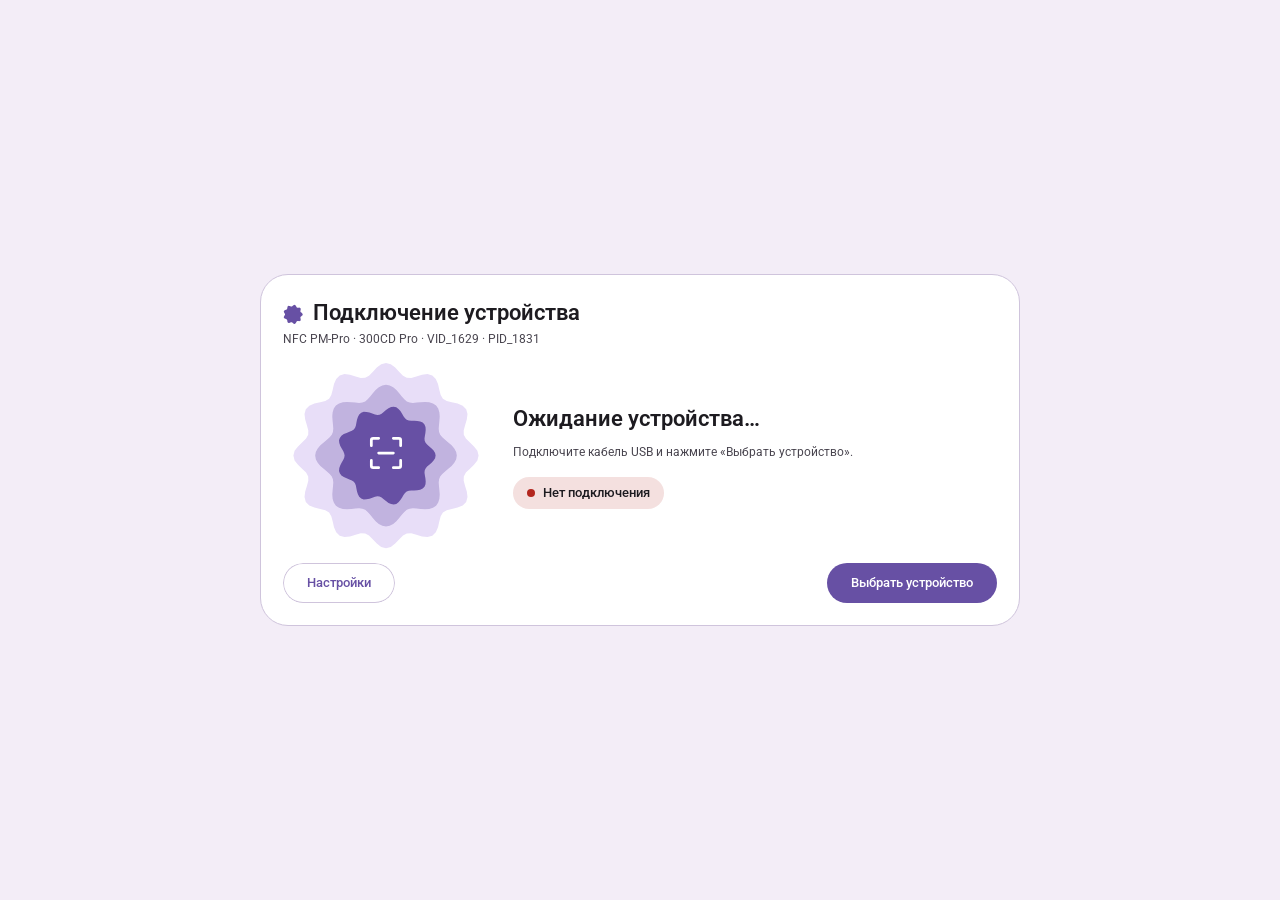
==== commit 71bc5c8c: "Add files via upload" ====
--- a/index.html
+++ b/index.html
@@ -66,7 +66,21 @@
           <textarea id="hexa" rows="4" spellcheck="false"></textarea>
           <div class="row m"><button class="btn fil" id="mr">Читать сектор</button><button class="btn ton" id="mw">Записать сектор</button><button class="btn err" id="mf2">Форматировать</button></div>
           <p class="hint">Key A при чтении маскируется в 00 — при записи подставляется из поля «Ключи».</p></div>
-      </div></div></section>
+      </div>
+    </div>
+
+    <div class="card"><h2>Расшифровка блоков (Decode block)</h2>
+        <div class="row">
+          <div style="flex:1;min-width:110px"><label>Тип карты</label><select id="dbModel"><option value="1" selected>S50 (1 КБ)</option><option value="4">S70 (4 КБ)</option></select></div>
+          <div style="flex:1;min-width:150px"><label>Режим</label><select id="dbMode"><option value="std">Словарь</option><option value="brute">Брутфорс (маски)</option></select></div>
+          <div style="flex:1;min-width:110px"><label>Уровень</label><select id="dbLevel"><option>1</option><option selected>2</option><option>3</option><option>4</option></select></div>
+        </div>
+        <div id="dbgrid" class="dbgrid"></div>
+        <p class="hint" id="dbhint"></p>
+        <div class="row m"><button class="btn fil" id="dbGo">Расшифровать</button><button class="btn out" id="dbStop">Стоп</button><button class="btn ton" id="dbSave">Сохранить ключи</button></div>
+        <p class="hint">Красный квадрат — идёт перебор сектора, зелёный ✓ — ключ найден, тёмный с × — не найден. Найденный ключ подставляется в Key A. «Словарь» — частые ключи, «Брутфорс» — шаблоны ключей (повторяющийся байт, последовательности, парные маски), уровень = сколько кандидатов. Полный перебор 2<sup>48</sup> невозможен — подробнее в «Инструкции».</p>
+      </div>
+    </section>
 
     <section id="lf"><div class="g">
       <div class="card"><h2>Чтение метки 125 кГц</h2><dl class="kv">
@@ -127,6 +141,14 @@
   <h3>Подключение</h3><ul><li>Полностью закройте NFC_Pro.exe — она захватывает устройство.</li><li>«Отключить» освобождает устройство; для работы подключите его снова.</li></ul>
   <h3>Сканер</h3><ul><li>Опрашивает 13.56 МГц, затем 125 кГц, затем HID, сам открывает нужную вкладку и заполняет поля записи.</li></ul>
   <h3>MIFARE</h3><ul><li>По умолчанию Key A = FFFFFFFFFFFF; кнопка рядом выбирает Key A, Key B или оба.</li><li>«Форматировать» сбрасывает сектор: данные в 00, ключи в FF.</li><li>Каждая запись проверяется обратным чтением.</li></ul>
+  <h3>Расшифровка ключей (Decode block)</h3><ul>
+    <li><b>S50 / S70</b> — тип карты: Classic 1 КБ (16 секторов) или 4 КБ (40 секторов).</li>
+    <li><b>Словарь</b> — перебор частых ключей (заводские, NXP, популярные у СКУД). Быстро; уровень 1–4 = 8/16/24/все ключи словаря.</li>
+    <li><b>Брутфорс (маски)</b> — перебор шаблонных ключей: один байт во всех позициях, последовательности, парные/повторяющиеся маски. Уровень 1–4 = примерно 256 / 512 / 1280 / 1800 кандидатов. Полный перебор всех 2<sup>48</sup> ключей физически невозможен (годы на одну карту).</li>
+    <li><b>STA / Nested / Darkside</b> — в оригинальной программе это атаки по обмену nonce с картой. В веб-версии они недоступны: протокол программатора не отдаёт нужные обмены. Поэтому здесь только словарь и маски — результат тот же для типовых ключей.</li>
+    <li><b>Квадраты:</b> красный — идёт перебор, зелёный с ✓ — ключ найден, тёмный с × — ключ не найден. Сколько секторов расшифровано, показывается в подписи под сеткой.</li>
+    <li><b>Сохранить ключи</b> — скачивает <span class="mono">mifare-keys.txt</span> в формате <span class="mono">Sector N: Key A = XXXXXXXXXXXX</span>; найденный ключ также подставляется в поле Key A.</li>
+  </ul>
   <h3>Ограничения</h3><ul><li>Обновление прошивки не поддерживается — риск «кирпича».</li><li>Блок 0 с UID перезаписать нельзя.</li><li>Записывайте только свои метки или те, на которые есть разрешение.</li></ul>
   <div class="dact"><button class="btn txt" data-close>Закрыть</button></div></dialog>
 <div id="tt"></div><div id="pg" class="card"><div class="row" style="justify-content:space-between;margin-bottom:6px"><b id="pt"></b><b id="pp" class="mono">0%</b></div><svg viewBox="0 0 400 24" width="100%" height="24" aria-hidden="true"><line id="pk" x1="20" y1="12" x2="394" y2="12" stroke-width="6" stroke-linecap="round"/><circle cx="396" cy="12" r="3"/><path id="pw" fill="none" stroke-width="6" stroke-linecap="round" stroke-linejoin="round"/></svg></div>
@@ -137,6 +159,7 @@
 <script src="js/mifare.js"></script>
 <script src="js/lf-hid.js"></script>
 <script src="js/tools.js"></script>
+<script src="js/decode.js"></script>
 <script src="js/scanner.js"></script>
 <script src="js/main.js"></script>
 </body>
--- a/css/style.css
+++ b/css/style.css
@@ -142,12 +142,62 @@
 @media(min-width:861px) and (max-height:820px){nav button{height:40px}nav .fab{height:46px;margin:0 0 6px}nav{gap:0}#app{grid-template-rows:60px 1fr 100px}#app.lo{grid-template-rows:60px 1fr 180px}}
 @media(min-width:861px) and (max-height:640px){nav button{height:34px;font-size:12px}nav .fab{height:38px}}
 
-/* ---- кнопки: форма не искажается в hover/active (анимацию border-radius не трогаем) ---- */
-.btn{position:relative;overflow:hidden;isolation:isolate;line-height:1}
-.btn::after{content:"";position:absolute;inset:0;border-radius:inherit;background:currentColor;opacity:0;transition:opacity .14s;pointer-events:none}
-.btn:hover:not(:disabled)::after{opacity:.09}
-.btn:active:not(:disabled)::after{opacity:.14}
-.btn:hover:not(:disabled),.btn:active:not(:disabled){box-shadow:none}
-.out,.out:hover:not(:disabled),.out:active:not(:disabled){box-shadow:inset 0 0 0 1px var(--ol)}
-.btn:focus-visible,nav button:focus-visible,.seg button:focus-visible,.secs button:focus-visible{outline:2px solid var(--p);outline-offset:2px}
-.btn:focus:not(:focus-visible),nav button:focus:not(:focus-visible){outline:0}
+/* ==== кнопки: единая MD3-Expressive анимация (state-layer + пружинный морфинг формы) ==== */
+:root{--spr:cubic-bezier(.34,1.56,.64,1);--ease:cubic-bezier(.2,0,0,1)}
+.btn,.ib,nav button,.seg button,.secs button{position:relative;isolation:isolate;line-height:1}
+.btn,.ib,nav button,.secs button,.sw button{transition:border-radius .24s var(--spr),transform .18s var(--ease),box-shadow .14s var(--ease),background-color .14s var(--ease),opacity .14s var(--ease)}
+
+/* state layer: отдельный ::after, поэтому форма и содержимое не искажаются */
+.btn{overflow:hidden;border-radius:999px}
+.btn::after{content:"";position:absolute;inset:0;border-radius:inherit;background:currentColor;opacity:0;transition:opacity .12s var(--ease);pointer-events:none;z-index:0}
+.btn:disabled::after{display:none}
+.btn:not(:disabled):hover::after,.btn:not(:disabled):focus-visible::after{opacity:.09}
+.btn:not(:disabled):active::after{opacity:.14}
+/* пружинный морфинг: pill -> 10px + лёгкое сжатие; при отпускании пружина возвращает pill */
+.btn:not(:disabled):active{border-radius:10px;transform:scale(.97)}
+
+/* старую «тень-заливку» на hover/active гасим: теперь её роль играет ::after */
+.btn:hover:not(:disabled),.btn:active:not(:disabled),.btn.out:hover:not(:disabled),.btn.out:active:not(:disabled){box-shadow:none}
+/* контур отдельным слоем: не пропадает в hover/active и не спорит со слоем состояния */
+.btn.out{box-shadow:none}
+.btn.out::before{content:"";position:absolute;inset:0;border-radius:inherit;box-shadow:inset 0 0 0 1px var(--ol);pointer-events:none;z-index:1}
+
+/* иконки-кнопки: круг -> 14px */
+.ib{border-radius:50%}
+.ib:not(:disabled):active{border-radius:14px;transform:scale(.92);background:color-mix(in srgb,var(--t) 14%,transparent)}
+
+/* навигация и FAB: индикатор не перехватывает мышь по активному пункту */
+nav .ind{pointer-events:none}
+nav .fab{transition:border-radius .24s var(--spr),transform .18s var(--ease),background-color .14s var(--ease)}
+nav button:not(:disabled):active{transform:scale(.98);border-radius:18px;background:color-mix(in srgb,var(--t) 12%,transparent)}
+nav .fab:not(:disabled):active{border-radius:28px;transform:scale(.95)}
+
+/* сегменты — единая группа: нажатие только подсвечивает, форма группы не ломается */
+.seg button:active{background:color-mix(in srgb,var(--t) 12%,transparent)}
+.seg button.on:active{background:color-mix(in srgb,var(--pc),var(--t) 8%)}
+
+/* ячейки секторов */
+.secs button:not(:disabled):active{transform:scale(.94);border-radius:16px}
+.secs button.on:not(:disabled):active{border-radius:14px}
+
+/* свотчи — cookie-форма через clip-path: анимируем масштаб, а не радиус/clip-path */
+.sw button{transition:transform .18s var(--spr),box-shadow .14s var(--ease),opacity .14s}
+.sw button:hover{transform:scale(1.08)}
+.sw button:active{transform:scale(.9)}
+.sw button.on{transform:scale(1)}
+
+/* единый фокус-ринг */
+.btn:focus-visible,nav button:focus-visible,.seg button:focus-visible,.secs button:focus-visible,.ib:focus-visible{outline:2px solid var(--p);outline-offset:2px}
+.btn:focus:not(:focus-visible),nav button:focus:not(:focus-visible),.seg button:focus:not(:focus-visible),.secs button:focus:not(:focus-visible){outline:0}
+
+/* на тач-экранах hover-слой не «залипает» */
+@media(hover:none){.btn:not(:disabled):hover::after{opacity:0}}
+
+/* выключенные анимации и reduced-motion: без transition/animation и без сжатия */
+html[data-a=off] *,html[data-a=off] *::before,html[data-a=off] *::after{animation:none!important;transition:none!important}
+html[data-a=off] .btn,html[data-a=off] .ib,html[data-a=off] nav button,html[data-a=off] .secs button,html[data-a=off] .sw button{transform:none!important}
+@media(prefers-reduced-motion:reduce){*,*::before,*::after{animation:none!important;transition:none!important}}
+
+/* выбранный свотч тоже реагирует на hover/active (иначе правило .on гасит анимацию) */
+.sw button.on:hover{transform:scale(1.08)}
+.sw button.on:active{transform:scale(.88)}
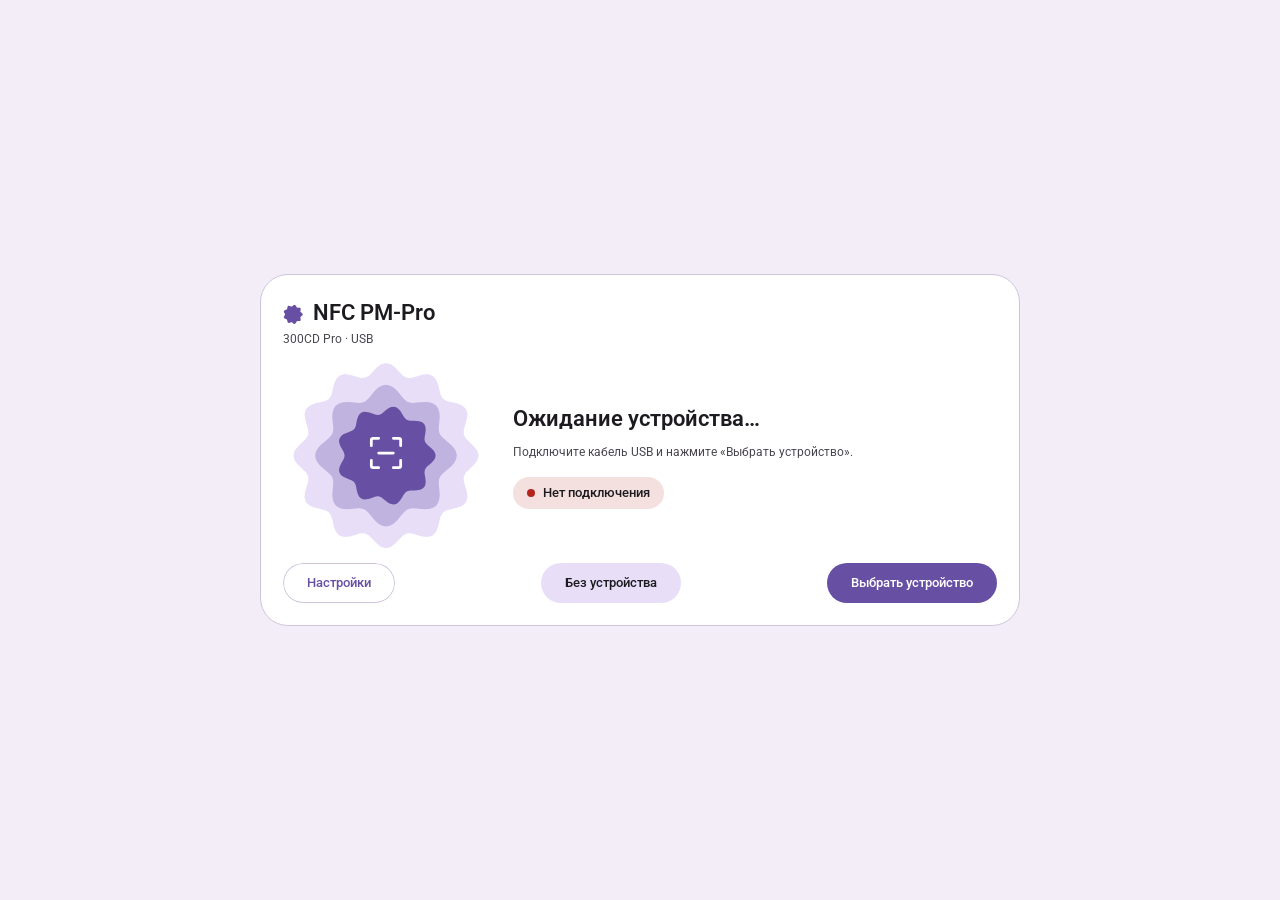
==== commit af737f68: "Add files via upload" ====
--- a/index.html
+++ b/index.html
@@ -124,12 +124,12 @@
 </div>
 
 <div id="start"><div class="card">
-  <h2 style="font-size:22px;margin:0">Подключение устройства</h2><p class="hint" style="margin:2px 0 0">NFC PM-Pro · 300CD Pro · VID_1629 · PID_1831</p>
+  <h2 style="font-size:22px;margin:0">NFC PM-Pro</h2><p class="hint" style="margin:2px 0 0">300CD Pro · USB</p>
   <div class="scan"><div class="rings" id="rg"><b></b><b></b><b></b><span id="rgi"></span></div>
     <div style="flex:1;min-width:220px"><div class="big" id="st1">Ожидание устройства…</div>
-      <p class="hint" id="st2">Подключите кабель USB и нажмите «Выбрать устройство».</p>
+      <p class="hint" id="st2">Подключите кабель и выберите устройство.</p>
       <p style="margin-top:16px"><span class="chip s0" id="chip2"><i></i><span>Нет подключения</span></span></p></div></div>
-  <div class="row" style="justify-content:space-between"><button class="btn out" id="sgear">Настройки</button><button class="btn fil" id="begin" disabled>Выбрать устройство</button></div>
+  <div class="row" style="justify-content:space-between"><button class="btn out" id="sgear">Настройки</button><button class="btn ton" id="skip">Без устройства</button><button class="btn fil" id="begin" disabled>Выбрать устройство</button></div>
 </div></div>
 
 <dialog id="dset"><h2>Настройки</h2>
--- a/css/style.css
+++ b/css/style.css
@@ -200,4 +200,19 @@
 
 /* выбранный свотч тоже реагирует на hover/active (иначе правило .on гасит анимацию) */
 .sw button.on:hover{transform:scale(1.08)}
-.sw button.on:active{transform:scale(.88)}
+.sw button.on:active{transform:scale(.88)}
+
+/* ---- расшифровка ключей: сетка секторов ---- */
+.dbgrid{display:grid;grid-template-columns:repeat(16,minmax(0,1fr));gap:6px;margin:12px 0 8px}
+.dbq{position:relative;aspect-ratio:1/1;border:1px solid var(--ol);border-radius:10px;background:transparent;color:var(--t2);
+  font:500 11px/1 Roboto,"Segoe UI",sans-serif;display:grid;place-items:center;
+  transition:background .2s var(--ease),border-color .2s var(--ease),color .2s var(--ease),border-radius .2s var(--spr),transform .15s var(--ease)}
+.dbq:hover{background:color-mix(in srgb,var(--t) 7%,transparent)}
+.dbq.try{background:color-mix(in srgb,var(--er) 32%,transparent);border-color:var(--er);color:var(--er);animation:dbpulse .9s ease-in-out infinite}
+.dbq.ok{background:var(--ok);border-color:var(--ok);color:var(--op);border-radius:14px}
+.dbq.ok::after{content:"✓";position:absolute;inset:0;display:grid;place-items:center;font-size:18px;color:var(--op);font-weight:700}
+.dbq.fail{background:color-mix(in srgb,var(--er) 16%,transparent);border-color:var(--er);color:var(--er)}
+.dbq.fail::after{content:"×";position:absolute;inset:0;display:grid;place-items:center;font-size:18px;color:var(--er);font-weight:700}
+@keyframes dbpulse{50%{opacity:.5}}
+@media(max-width:860px){.dbgrid{grid-template-columns:repeat(8,minmax(0,1fr))}}
+html[data-a=off] .dbq.try{animation:none}
